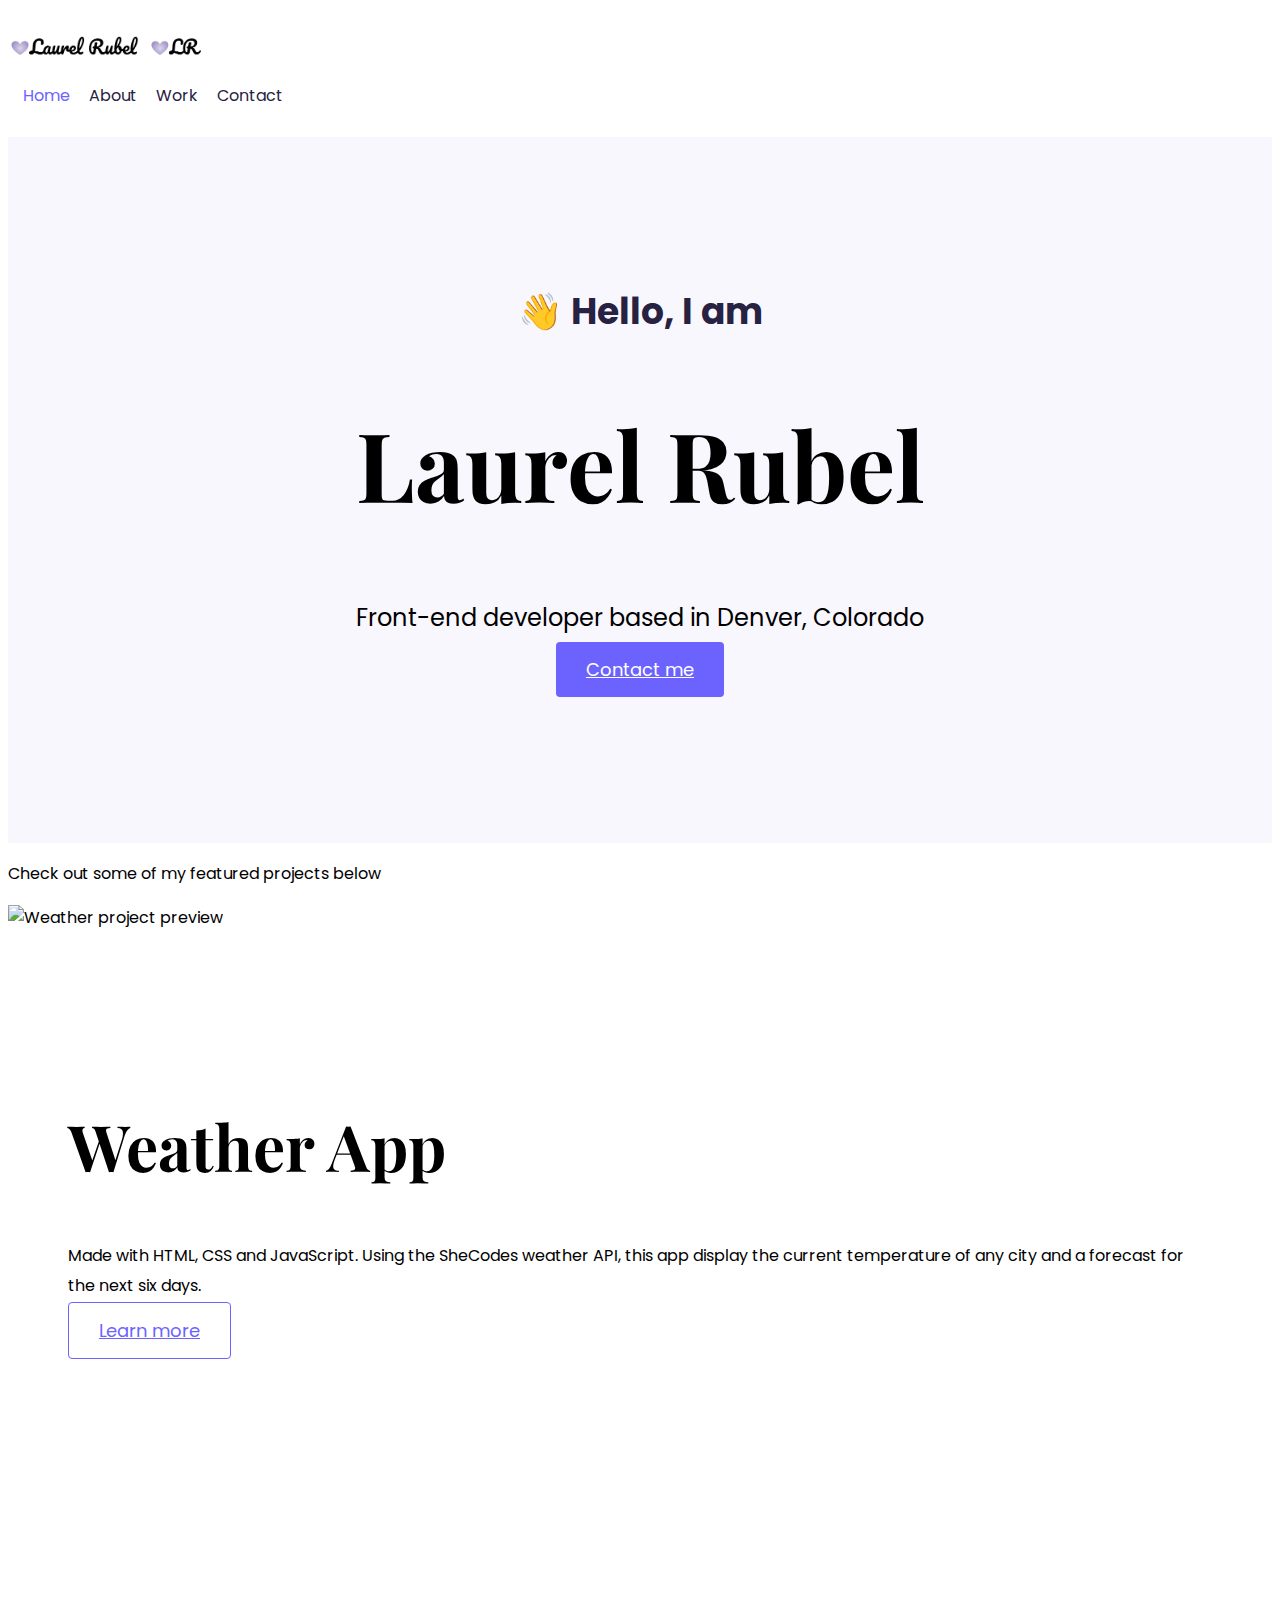
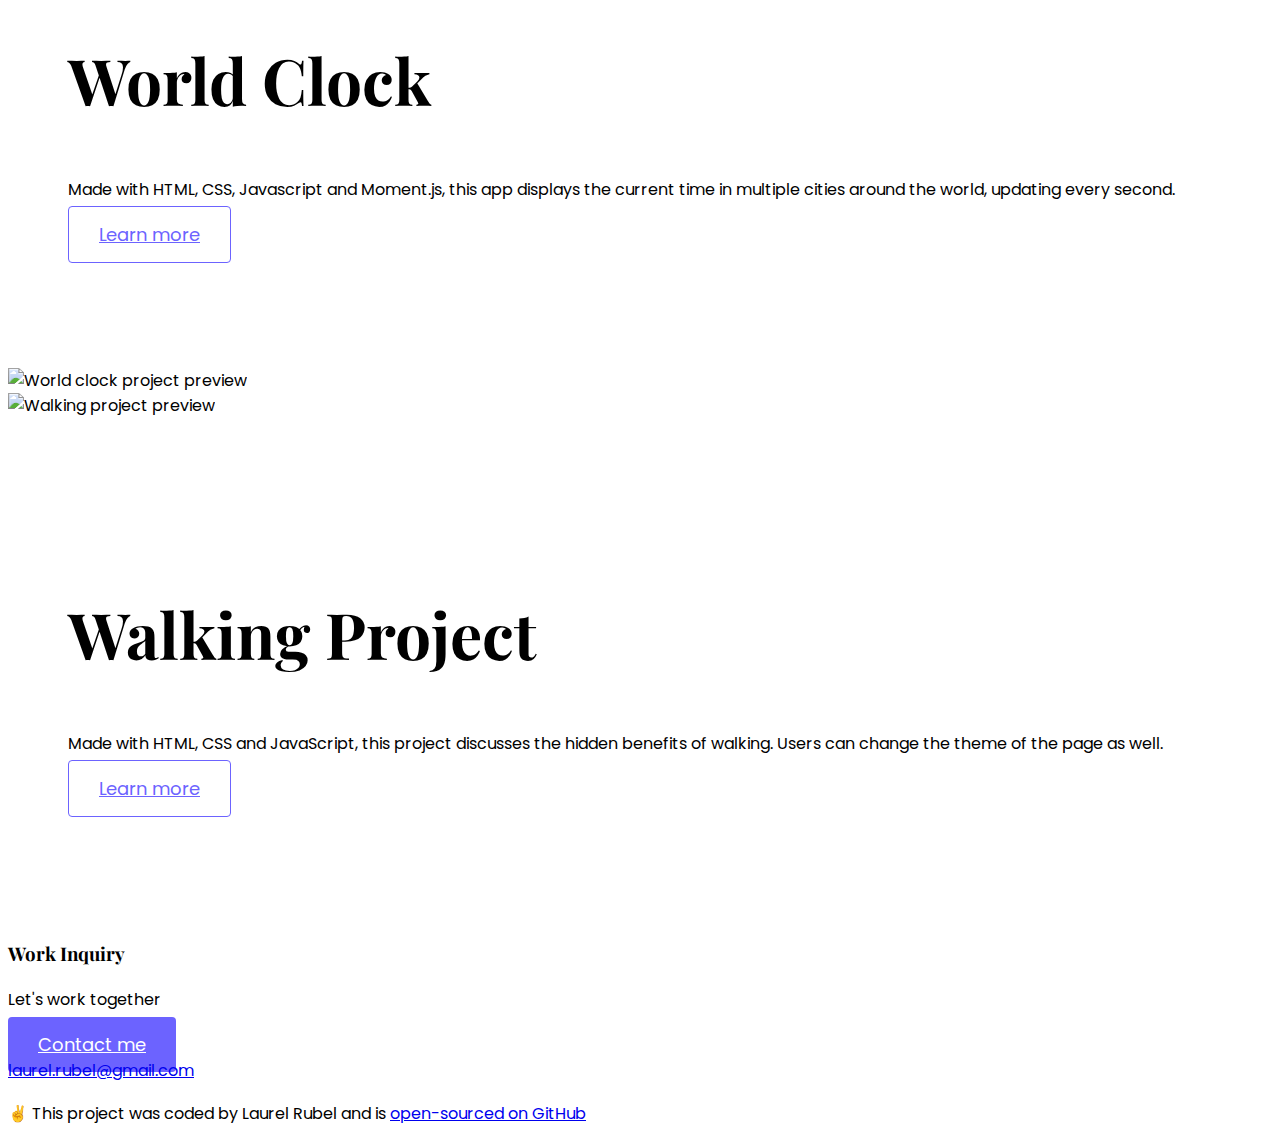
==== index.html @ 12562c44 "Updated project descriptions" ====
<!DOCTYPE html>
<html lang="en">

<head>
    <meta charset="UTF-8">
    <meta name="viewport" content="width=device-width, initial-scale=1.0">
    <link href="https://cdn.jsdelivr.net/npm/bootstrap@5.3.0/dist/css/bootstrap.min.css" rel="stylesheet"
        integrity="sha384-9ndCyUaIbzAi2FUVXJi0CjmCapSmO7SnpJef0486qhLnuZ2cdeRhO02iuK6FUUVM" crossorigin="anonymous">
    <script src="https://cdn.jsdelivr.net/npm/bootstrap@5.3.0/dist/js/bootstrap.bundle.min.js"
        integrity="sha384-geWF76RCwLtnZ8qwWowPQNguL3RmwHVBC9FhGdlKrxdiJJigb/j/68SIy3Te4Bkz"
        crossorigin="anonymous"></script>
    <link rel="preconnect" href="https://fonts.googleapis.com">
    <link rel="preconnect" href="https://fonts.gstatic.com" crossorigin>
    <link
        href="https://fonts.googleapis.com/css2?family=Playfair+Display:wght@700&family=Poppins:wght@500;700&display=swap"
        rel="stylesheet">
    <script src="https://kit.fontawesome.com/13cea5acbe.js" crossorigin="anonymous"></script>
    <link rel="stylesheet" href="/styles/style.css">
    <meta name="description" content="Laurel is a front-end engineer based in Denver, Colorado.">
    <title>Front-end developer - Laurel Rubel</title>
</head>

<body>
    <div class="container">
        <nav class="d-flex justify-content-between">
            <a href="/" title="Homepage">
                <img src="/images/logo.png" class="logo d-none d-md-block" alt="Laurel logo">
                <img src="/images/logo-small.png" class="logo d-block d-md-none" alt="Laurel logo">
            </a>
            <ul>
                <li class="active">
                    <a href="/" title="Homepage">Home</a>
                </li>
                <li>
                    <a href="/about.html" title="About Laurel">About</a>
                </li>
                <li>
                    <a href="/work.html" title="Laurel's work">Work</a>
                </li>
                <li>
                    <a href="/contact.html" title="Contact Laurel">Contact</a>
                </li>
            </ul>
        </nav>
    </div>
    <div class="hero">
        <p>👋 Hello, I am</p>
        <h1>Laurel Rubel</h1>
        <h2 class="mb-5">Front-end developer based in Denver, Colorado</h2>
        <div>
            <a href="/contact.html" class="btn btn-branding" title="Contact me">Contact me</a>
        </div>
    </div>
    <p class="text-center m-5">Check out some of my featured projects below</p>
    <div class="container">
        <div class="row mb-5">
            <div class="col d-none d-lg-block">
                <img src="/images/weatherapp.png" class="img-fluid project-preview" alt="Weather project preview">
            </div>
            <div class="col">
                <div class="project-description">
                    <h2 class="mb-5">Weather App</h2>
                    <p class="mb-5 text-muted">
                        Made with HTML, CSS and JavaScript. Using the SheCodes weather API, this app display the current
                        temperature of any city and a forecast for the next six days.
                    </p>
                    <a href="/work.html" class="btn btn-branding-outline">Learn more</a>
                </div>
            </div>
        </div>
        <div class="row mb-5">
            <div class="col">
                <div class="project-description">
                    <h2 class="mb-5">World Clock</h2>
                    <p class="mb-5 text-muted">
                        Made with HTML, CSS, Javascript and Moment.js, this app displays the current time in
                        multiple cities around the world, updating every second.
                    </p>
                    <a href="/work.html" class="btn btn-branding-outline">Learn more</a>
                </div>
            </div>
            <div class="col d-none d-lg-block">
                <img src="/images/worldclock.png" class="img-fluid project-preview" alt="World clock project preview">
            </div>
        </div>
        <div class="row">
            <div class="col d-none d-lg-block">
                <img src="/images/walking.png" class="img-fluid project-preview" alt="Walking project preview">
            </div>
            <div class="col">
                <div class="project-description">
                    <h2 class="mb-5">Walking Project</h2>
                    <p class="mb-5 text-muted">
                        Made with HTML, CSS and JavaScript, this project discusses the hidden benefits of walking. Users
                        can change the theme of the page as well.
                    </p>
                    <a href="/work.html" class="btn btn-branding-outline">Learn more</a>
                </div>
            </div>
        </div>
        <footer>
            <div class="contact-box justify-content-between mb-5 d-none d-md-flex">
                <div>
                    <h3>Work Inquiry</h3>
                    <p class="text-muted">Let's work together</p>
                </div>
                <div>
                    <a href="/contact.html" class="btn btn-branding mt-3" title="Contact Laurel">Contact me</a>
                </div>
            </div>
            <div class="d-flex justify-content-center mb-5">
                <a href="mailto:laurel.rubel@gmail.com" class="email-link"
                    title="Email Laurel">laurel.rubel@gmail.com</a>
            </div>
            <div class="social-links d-flex justify-content-center">
                <a href="https://github.com/LaurelFR" target="_blank" title="GitHub Profile">
                    <i class="fab fa-github"></i>
                </a>
                <a href="https://www.linkedin.com/in/laurelrubel/" target="_blank" title="LinkedIn Profile">
                    <i class="fab fa-linkedin"></i>
                </a>
            </div>
            <p class="text-center mt-5">
                ✌️ This project was coded by Laurel Rubel and is
                <a href="https://github.com/LaurelFR/portfolio-project">open-sourced on GitHub</a>
            </p>
        </footer>
    </div>
</body>

</html>
---- styles/style.css ----
:root {
  --branding-color: #6c63ff;
  --secondary-color: #f9f7fe;
  --heading-font-family: "Playfair Display", serif;
  --default-font-family: "Poppins", sans-serif;
}

body {
  font-family: var(--default-font-family);
}

h1,
h2,
h3,
h4,
h5,
h6 {
  color: black;
  font-family: var(--heading-font-family);
  font-weight: bold;
}

h1 {
  font-size: 96px;
  line-height: 1.5;
}

h2 {
  font-size: 64px;
}

p {
  font-weight: normal;
  font-size: 16px;
  line-height: 30px;
}

.hero {
  background: var(--secondary-color);
  text-align: center;
  padding: 160px 20px;
}

.hero p {
  font-size: 36px;
  font-weight: bold;
  margin: 0;
  color: #272142;
}

.hero h2 {
  font-family: var(--default-font-family);
  font-weight: normal;
  line-height: 1.5;
  font-size: 24px;
}

.content-container {
  padding: 160px 20px;
}

.content h1 {
  font-size: 64px;
  line-height: 80px;
}

.content h2 {
  font-size: 18px;
  font-family: var(--default-font-family);
}

.content h3 {
  font-size: 24px;
  line-height: 1.5;
  margin: 20px 0 0;
  font-family: var(--default-font-family);
}

.content p {
  font-size: 14px;
}

.content {
  margin: 30px;
}

.portrait {
  border-radius: 10px;
}

.btn-branding {
  background: var(--branding-color);
  border-radius: 4px;
  color: white;
  font-size: 18px;
  line-height: 27px;
  padding: 15px 30px;
}

.btn-branding-outline {
  color: var(--branding-color);
  border: 1px solid var(--branding-color);
  border-radius: 4px;
  font-size: 18px;
  line-height: 27px;
  padding: 15px 30px;
}

.project-description {
  padding: 120px 60px;
}

.logo {
  max-height: 40px;
}

nav {
  padding: 20px 0;
}

nav ul {
  padding: 0;
  margin: 0;
}

nav li {
  display: inline;
  list-style: none;
  line-height: 42px;
  margin-left: 15px;
}

nav a {
  text-decoration: none;
  color: #272142;
  transition: all 100ms ease-in-out;
}

nav a:hover,
nav li.active a {
  color: var(--branding-color);
}

@media (max-width: 900px) {
  h1 {
    font-size: 44px;
    line-height: 56px;
  }

  h2 {
    font-size: 44px;
  }

  .hero {
    padding: 80px 20px;
  }

  .content {
    text-align: center;
    padding: 0;
  }

  .content h1 {
    font-size: 44px;
    line-height: 56px;
  }

  .project-description {
    padding: 0;
    text-align: center;
  }
}
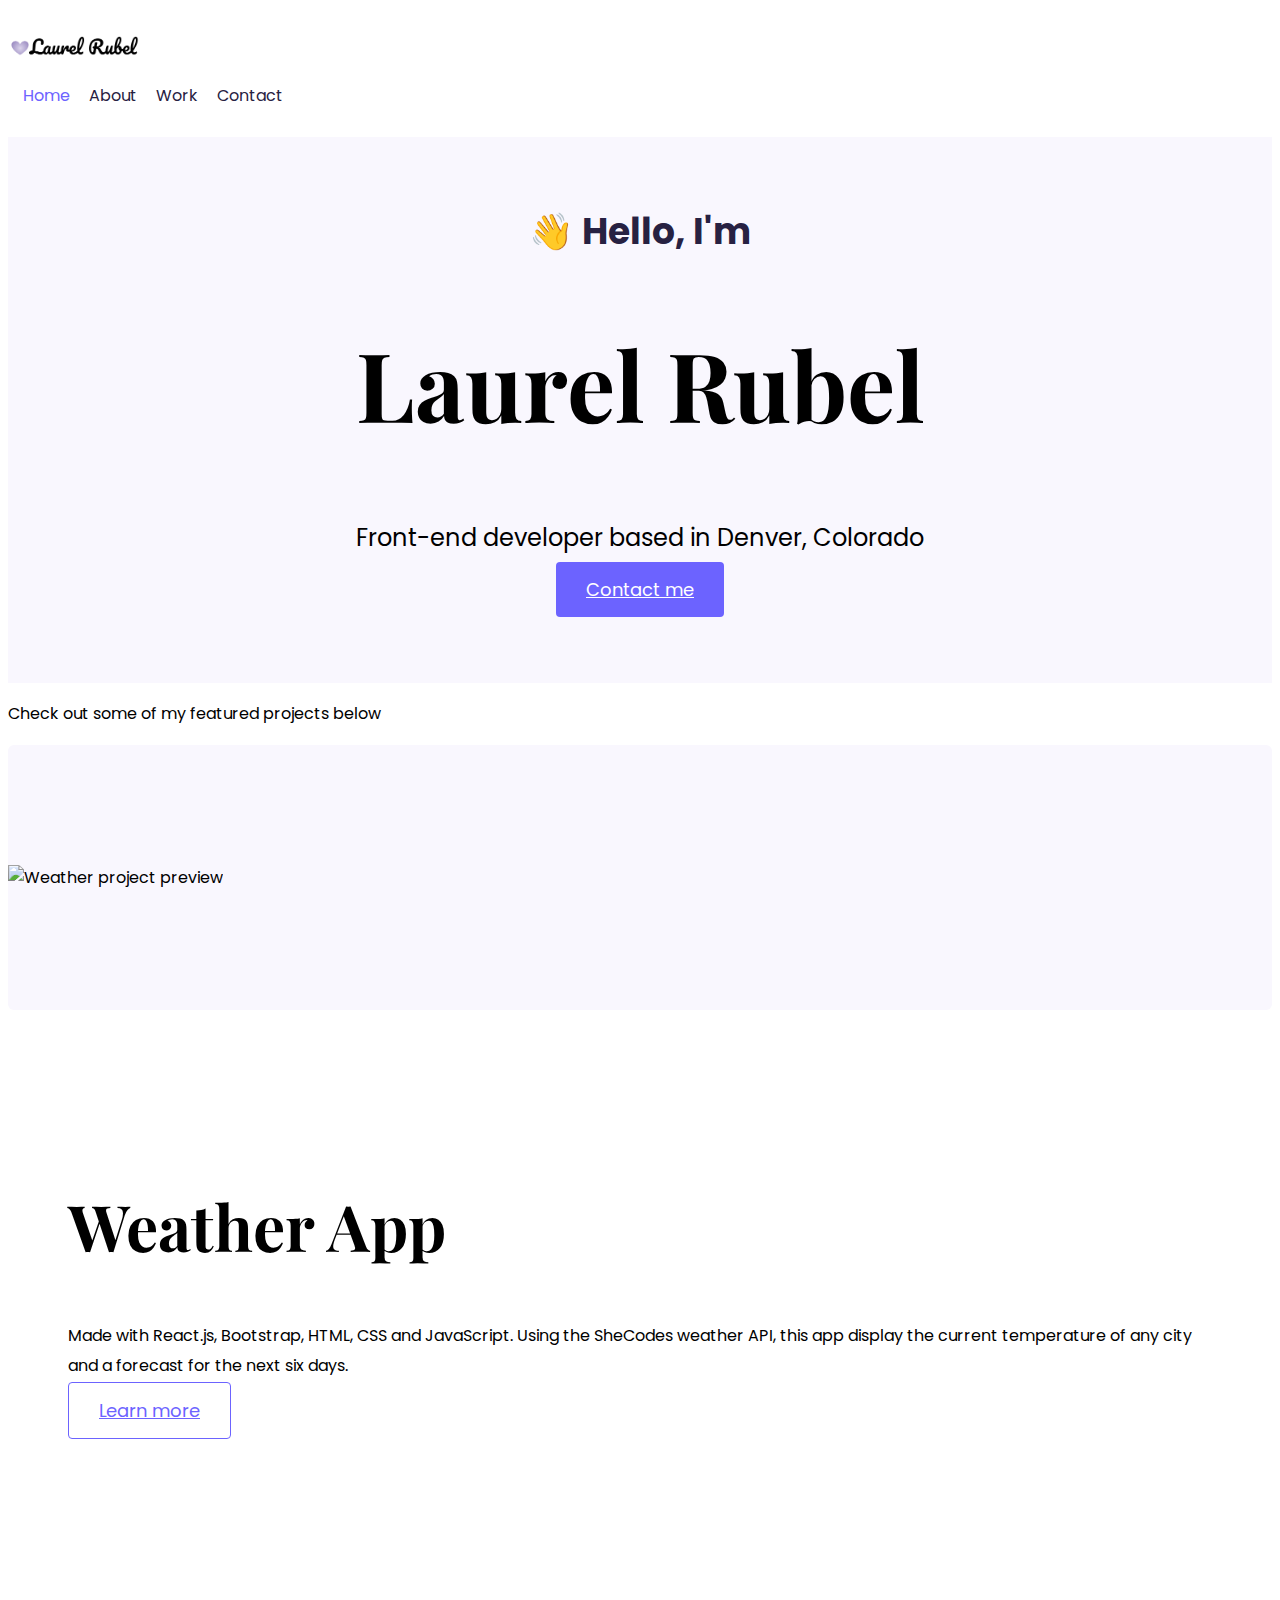
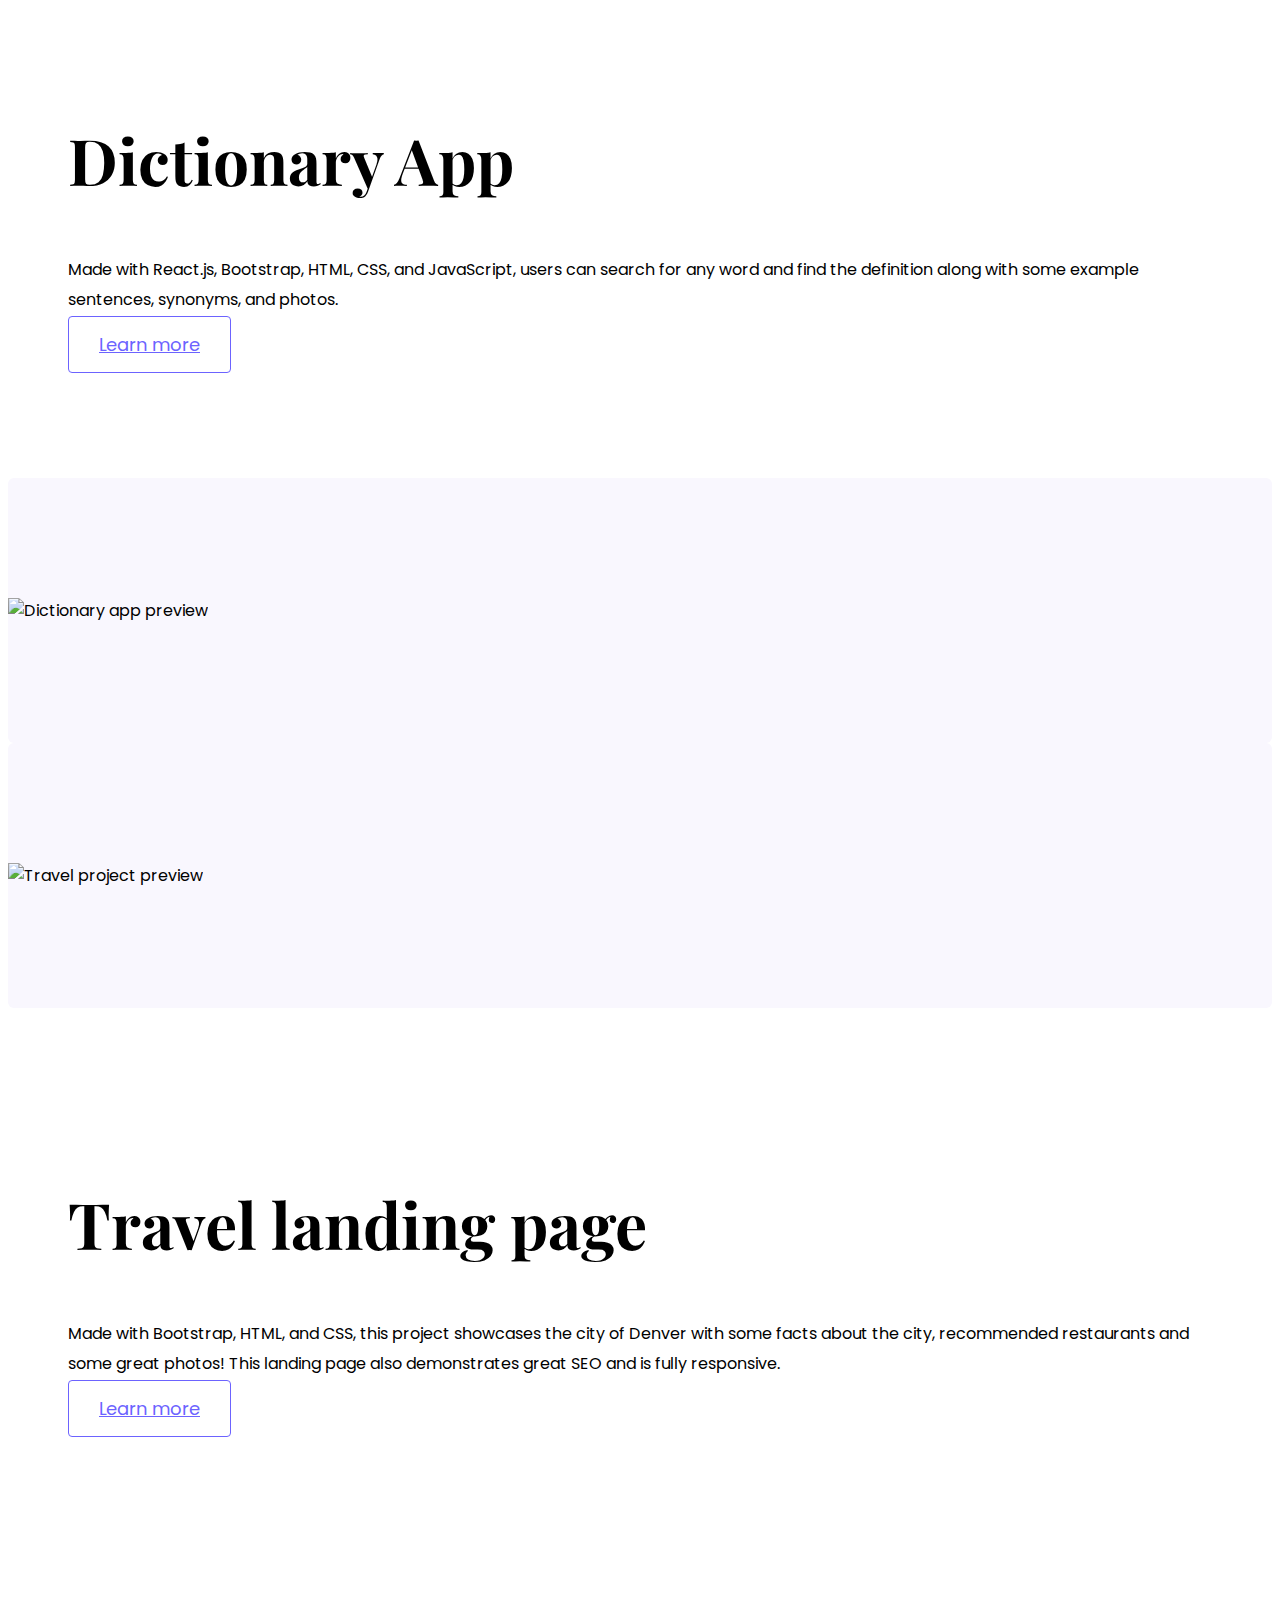
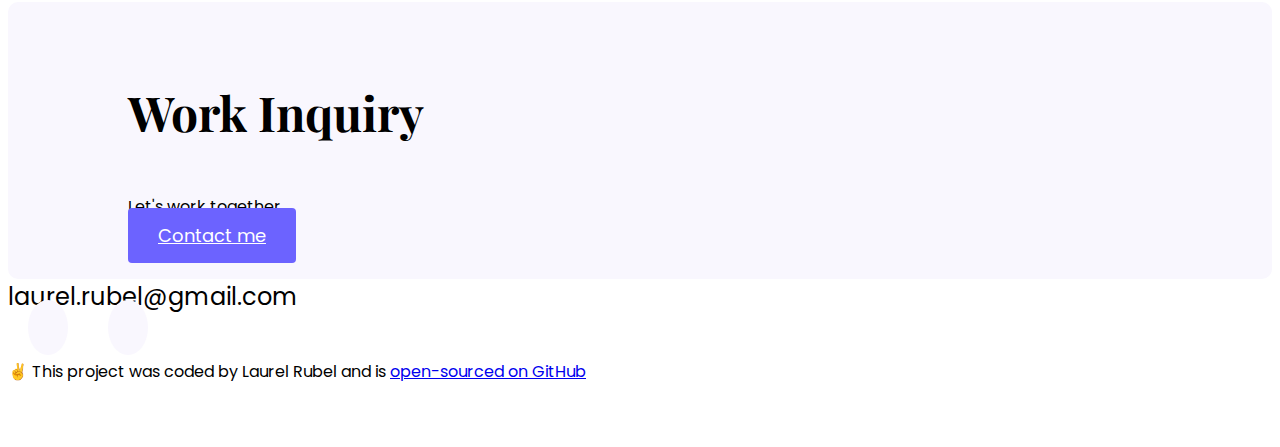
==== commit 098ac3f7: "Updated projects displayed" ====
--- a/index.html
+++ b/index.html
@@ -24,8 +24,7 @@
     <div class="container">
         <nav class="d-flex justify-content-between">
             <a href="/" title="Homepage">
-                <img src="/images/logo.png" class="logo d-none d-md-block" alt="Laurel logo">
-                <img src="/images/logo-small.png" class="logo d-block d-md-none" alt="Laurel logo">
+                <img src="/images/logo.png" class="logo" alt="Laurel logo">
             </a>
             <ul>
                 <li class="active">
@@ -44,7 +43,7 @@
         </nav>
     </div>
     <div class="hero">
-        <p>👋 Hello, I am</p>
+        <p>👋 Hello, I'm</p>
         <h1>Laurel Rubel</h1>
         <h2 class="mb-5">Front-end developer based in Denver, Colorado</h2>
         <div>
@@ -54,14 +53,15 @@
     <p class="text-center m-5">Check out some of my featured projects below</p>
     <div class="container">
         <div class="row mb-5">
-            <div class="col d-none d-lg-block">
+            <div class="col d-none d-lg-block project">
                 <img src="/images/weatherapp.png" class="img-fluid project-preview" alt="Weather project preview">
             </div>
             <div class="col">
                 <div class="project-description">
                     <h2 class="mb-5">Weather App</h2>
                     <p class="mb-5 text-muted">
-                        Made with HTML, CSS and JavaScript. Using the SheCodes weather API, this app display the current
+                        Made with React.js, Bootstrap, HTML, CSS and JavaScript. Using the SheCodes weather API, this
+                        app display the current
                         temperature of any city and a forecast for the next six days.
                     </p>
                     <a href="/work.html" class="btn btn-branding-outline">Learn more</a>
@@ -71,28 +71,29 @@
         <div class="row mb-5">
             <div class="col">
                 <div class="project-description">
-                    <h2 class="mb-5">World Clock</h2>
+                    <h2 class="mb-5">Dictionary App</h2>
                     <p class="mb-5 text-muted">
-                        Made with HTML, CSS, Javascript and Moment.js, this app displays the current time in
-                        multiple cities around the world, updating every second.
+                        Made with React.js, Bootstrap, HTML, CSS, and JavaScript, users can search for any word and find
+                        the definition along with some example sentences, synonyms, and photos.
                     </p>
                     <a href="/work.html" class="btn btn-branding-outline">Learn more</a>
                 </div>
             </div>
-            <div class="col d-none d-lg-block">
-                <img src="/images/worldclock.png" class="img-fluid project-preview" alt="World clock project preview">
+            <div class="col d-none d-lg-block project">
+                <img src="/images/dictionaryapp.png" class="img-fluid project-preview" alt="Dictionary app preview">
             </div>
         </div>
         <div class="row">
-            <div class="col d-none d-lg-block">
-                <img src="/images/walking.png" class="img-fluid project-preview" alt="Walking project preview">
+            <div class="col d-none d-lg-block project">
+                <img src="/images/travel.png" class="img-fluid project-preview" alt="Travel project preview">
             </div>
             <div class="col">
                 <div class="project-description">
-                    <h2 class="mb-5">Walking Project</h2>
+                    <h2 class="mb-5">Travel landing page</h2>
                     <p class="mb-5 text-muted">
-                        Made with HTML, CSS and JavaScript, this project discusses the hidden benefits of walking. Users
-                        can change the theme of the page as well.
+                        Made with Bootstrap, HTML, and CSS, this project showcases the city of Denver with some facts
+                        about the city, recommended restaurants and some great photos! This landing page also
+                        demonstrates great SEO and is fully responsive.
                     </p>
                     <a href="/work.html" class="btn btn-branding-outline">Learn more</a>
                 </div>
--- a/styles/style.css
+++ b/styles/style.css
@@ -29,6 +29,10 @@
   font-size: 64px;
 }
 
+h3 {
+  font-size: 48px;
+}
+
 p {
   font-weight: normal;
   font-size: 16px;
@@ -38,7 +42,7 @@
 .hero {
   background: var(--secondary-color);
   text-align: center;
-  padding: 160px 20px;
+  padding: 80px 20px;
 }
 
 .hero p {
@@ -56,7 +60,7 @@
 }
 
 .content-container {
-  padding: 160px 20px;
+  padding: 60px 20px;
 }
 
 .content h1 {
@@ -72,7 +76,6 @@
 .content h3 {
   font-size: 24px;
   line-height: 1.5;
-  margin: 20px 0 0;
   font-family: var(--default-font-family);
 }
 
@@ -97,6 +100,12 @@
   padding: 15px 30px;
 }
 
+.btn-branding:hover {
+  background: var(--secondary-color);
+  color: var(--branding-color);
+  border: 1px solid var(--branding-color);
+}
+
 .btn-branding-outline {
   color: var(--branding-color);
   border: 1px solid var(--branding-color);
@@ -104,6 +113,21 @@
   font-size: 18px;
   line-height: 27px;
   padding: 15px 30px;
+}
+
+.btn-branding-outline:hover {
+  background: var(--branding-color);
+  color: var(--secondary-color);
+  border: 1px solid var(--branding-color);
+}
+
+.project {
+  background: var(--secondary-color);
+  border-radius: 6px;
+}
+
+.project-preview {
+  padding: 120px 0;
 }
 
 .project-description {
@@ -141,18 +165,57 @@
   color: var(--branding-color);
 }
 
+footer {
+  margin: 60px 0;
+}
+
+footer .contact-box {
+  background: var(--secondary-color);
+  padding: 30px 120px;
+  border-radius: 10px;
+}
+
+footer .contact-box p {
+  margin: 0;
+}
+
+footer .email-link {
+  text-decoration: none;
+  color: #000;
+  font-size: 24px;
+}
+
+footer .email-link:hover {
+  color: var(--branding-color);
+}
+
+footer .social-links a {
+  margin: 0 20px;
+  color: var(--branding-color);
+  background: var(--secondary-color);
+  padding: 15px 20px;
+  border-radius: 50%;
+  font-size: 18px;
+  transition: all 100ms ease-in-out;
+}
+
+footer .social-links a:hover {
+  color: white;
+  background: var(--branding-color);
+}
+
 @media (max-width: 900px) {
   h1 {
     font-size: 44px;
-    line-height: 56px;
+    line-height: 1.5;
   }
 
   h2 {
     font-size: 44px;
   }
 
-  .hero {
-    padding: 80px 20px;
+  h3 {
+    font-size: 26px;
   }
 
   .content {
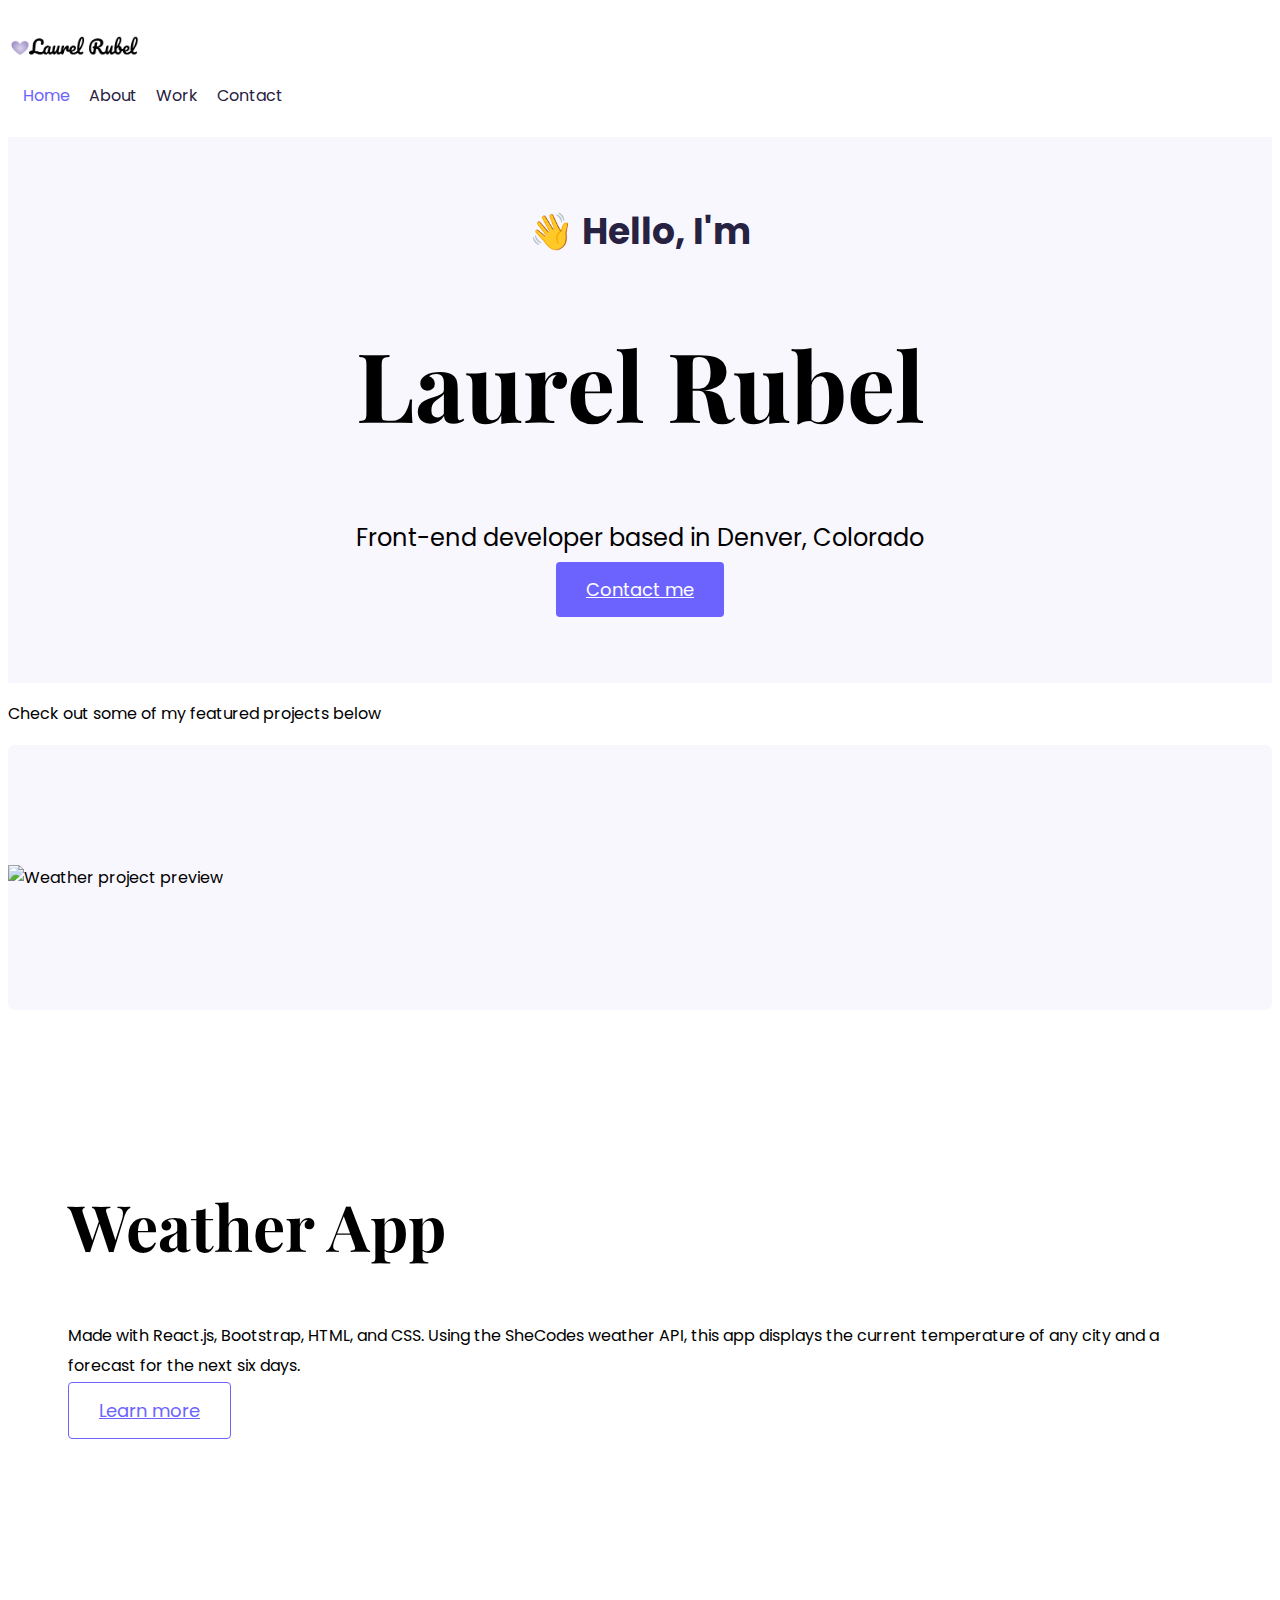
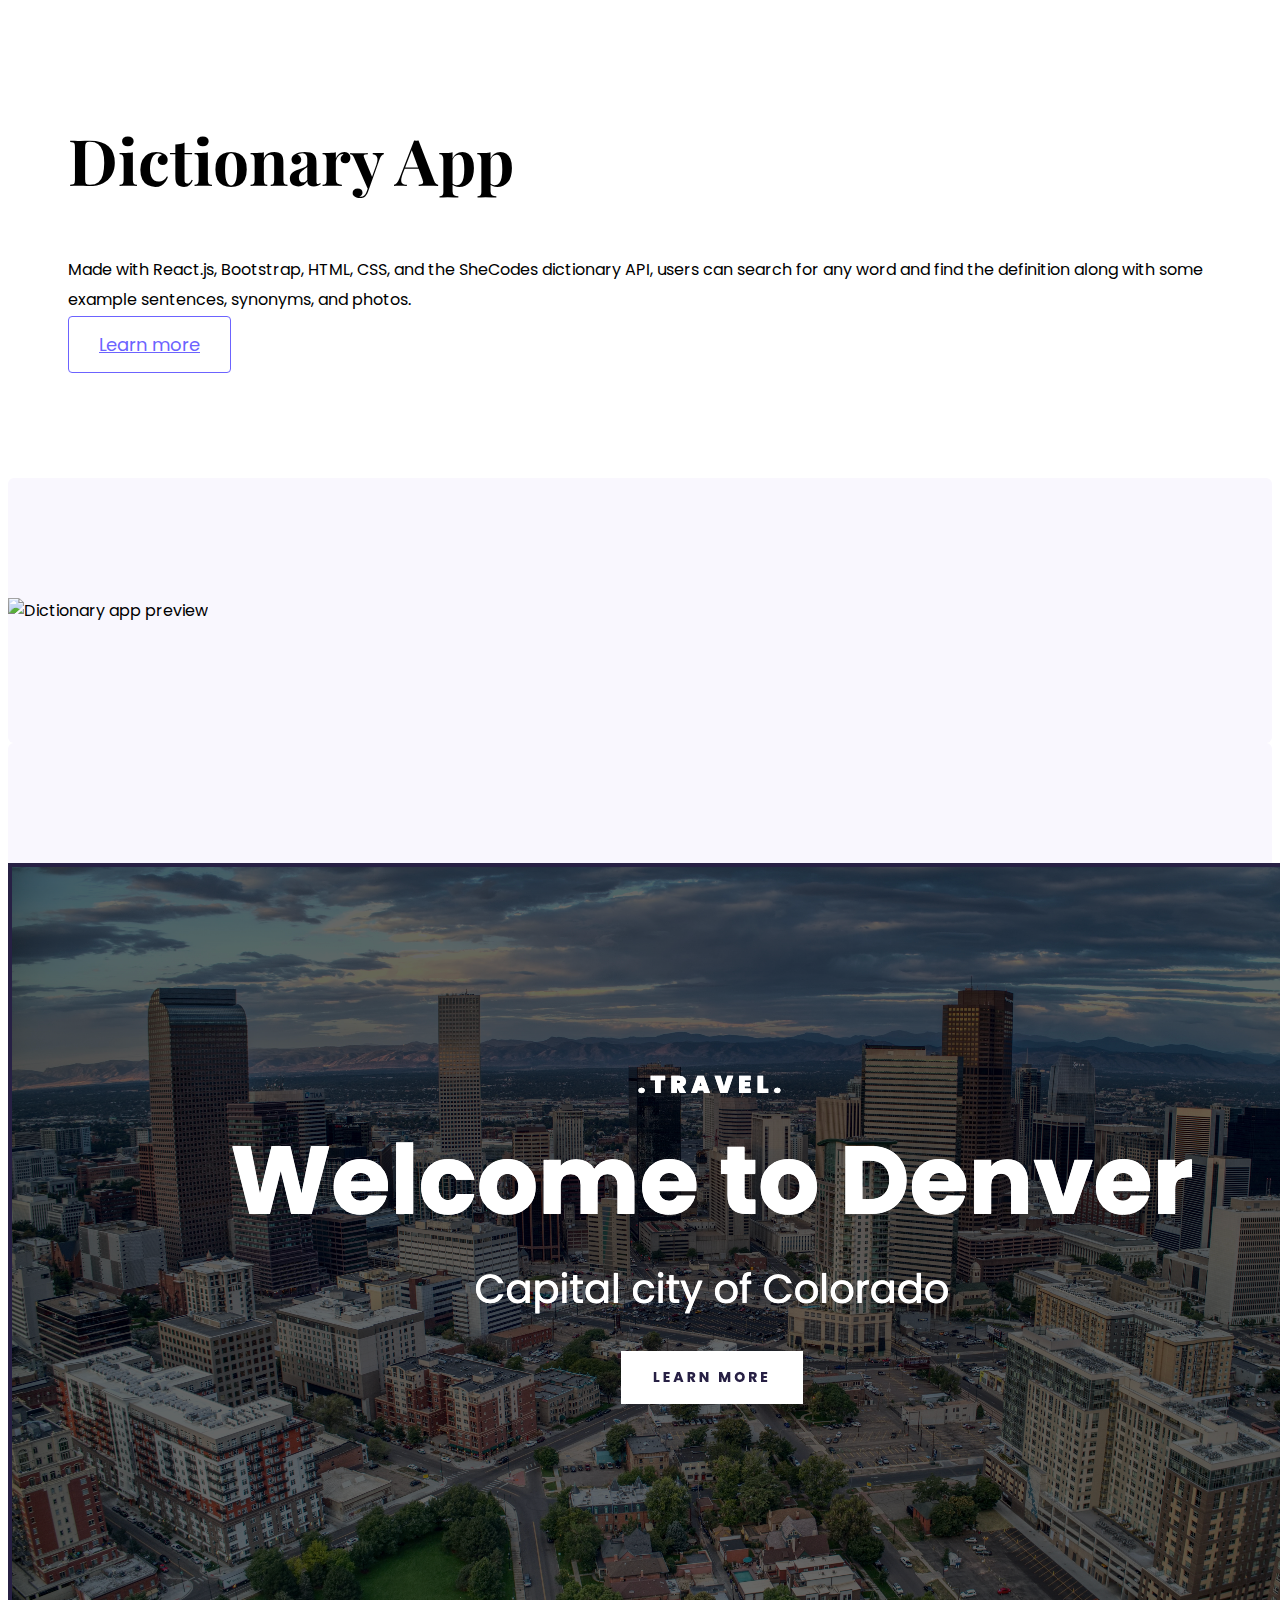
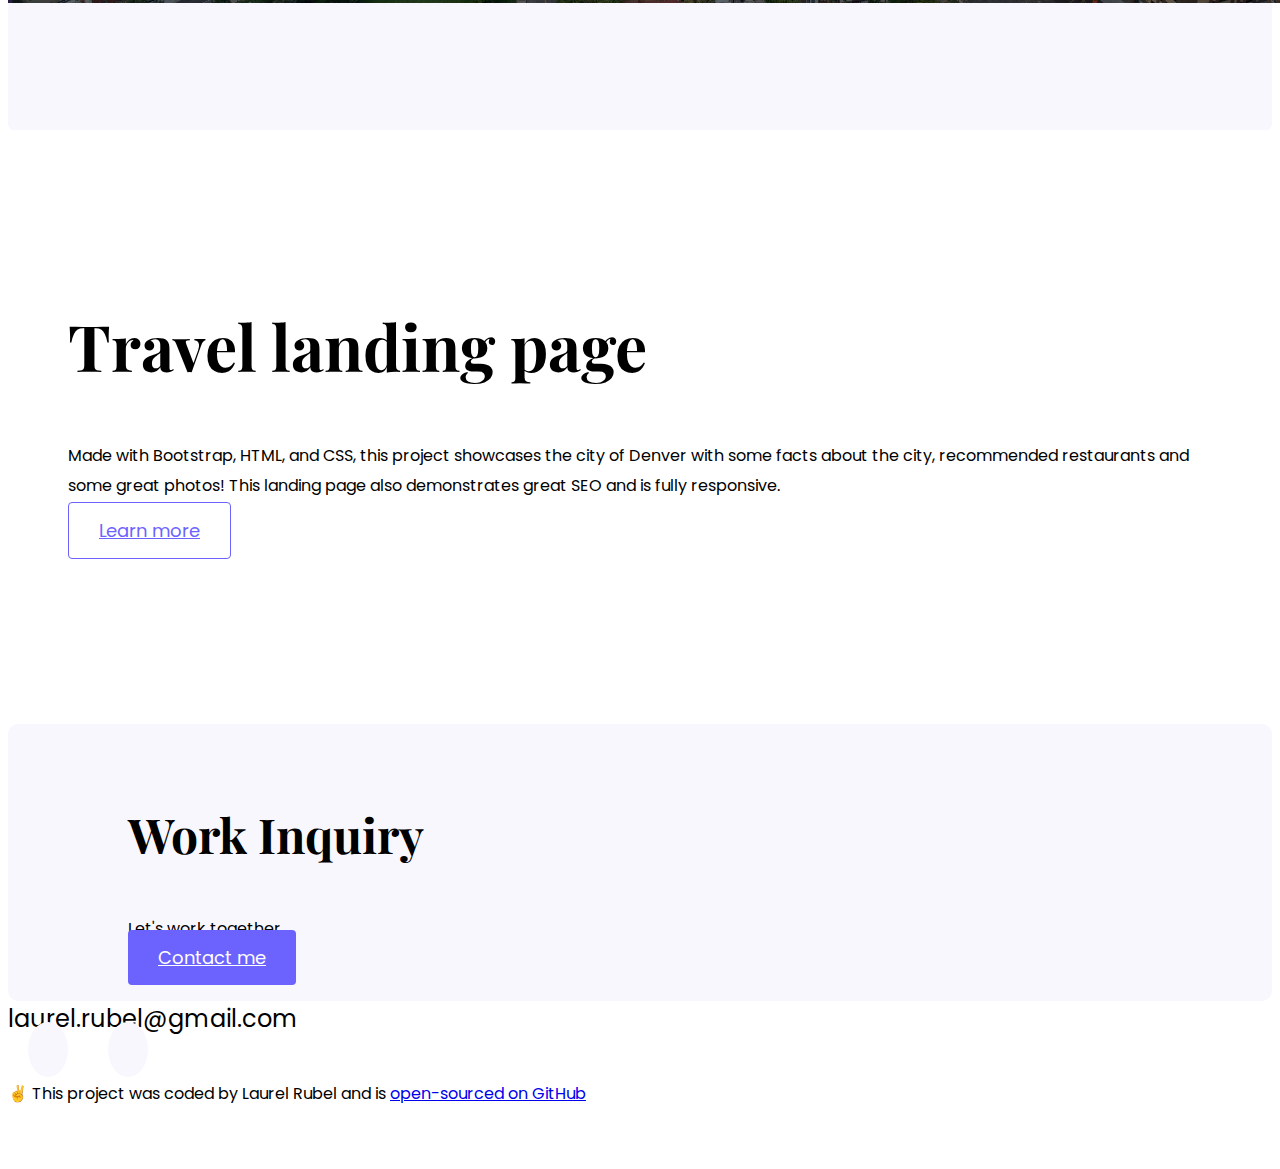
==== commit 54389cde: "Edited text content" ====
--- a/index.html
+++ b/index.html
@@ -60,8 +60,8 @@
                 <div class="project-description">
                     <h2 class="mb-5">Weather App</h2>
                     <p class="mb-5 text-muted">
-                        Made with React.js, Bootstrap, HTML, CSS and JavaScript. Using the SheCodes weather API, this
-                        app display the current
+                        Made with React.js, Bootstrap, HTML, and CSS. Using the SheCodes weather API, this
+                        app displays the current
                         temperature of any city and a forecast for the next six days.
                     </p>
                     <a href="/work.html" class="btn btn-branding-outline">Learn more</a>
@@ -73,7 +73,8 @@
                 <div class="project-description">
                     <h2 class="mb-5">Dictionary App</h2>
                     <p class="mb-5 text-muted">
-                        Made with React.js, Bootstrap, HTML, CSS, and JavaScript, users can search for any word and find
+                        Made with React.js, Bootstrap, HTML, CSS, and the SheCodes dictionary API, users can search for
+                        any word and find
                         the definition along with some example sentences, synonyms, and photos.
                     </p>
                     <a href="/work.html" class="btn btn-branding-outline">Learn more</a>
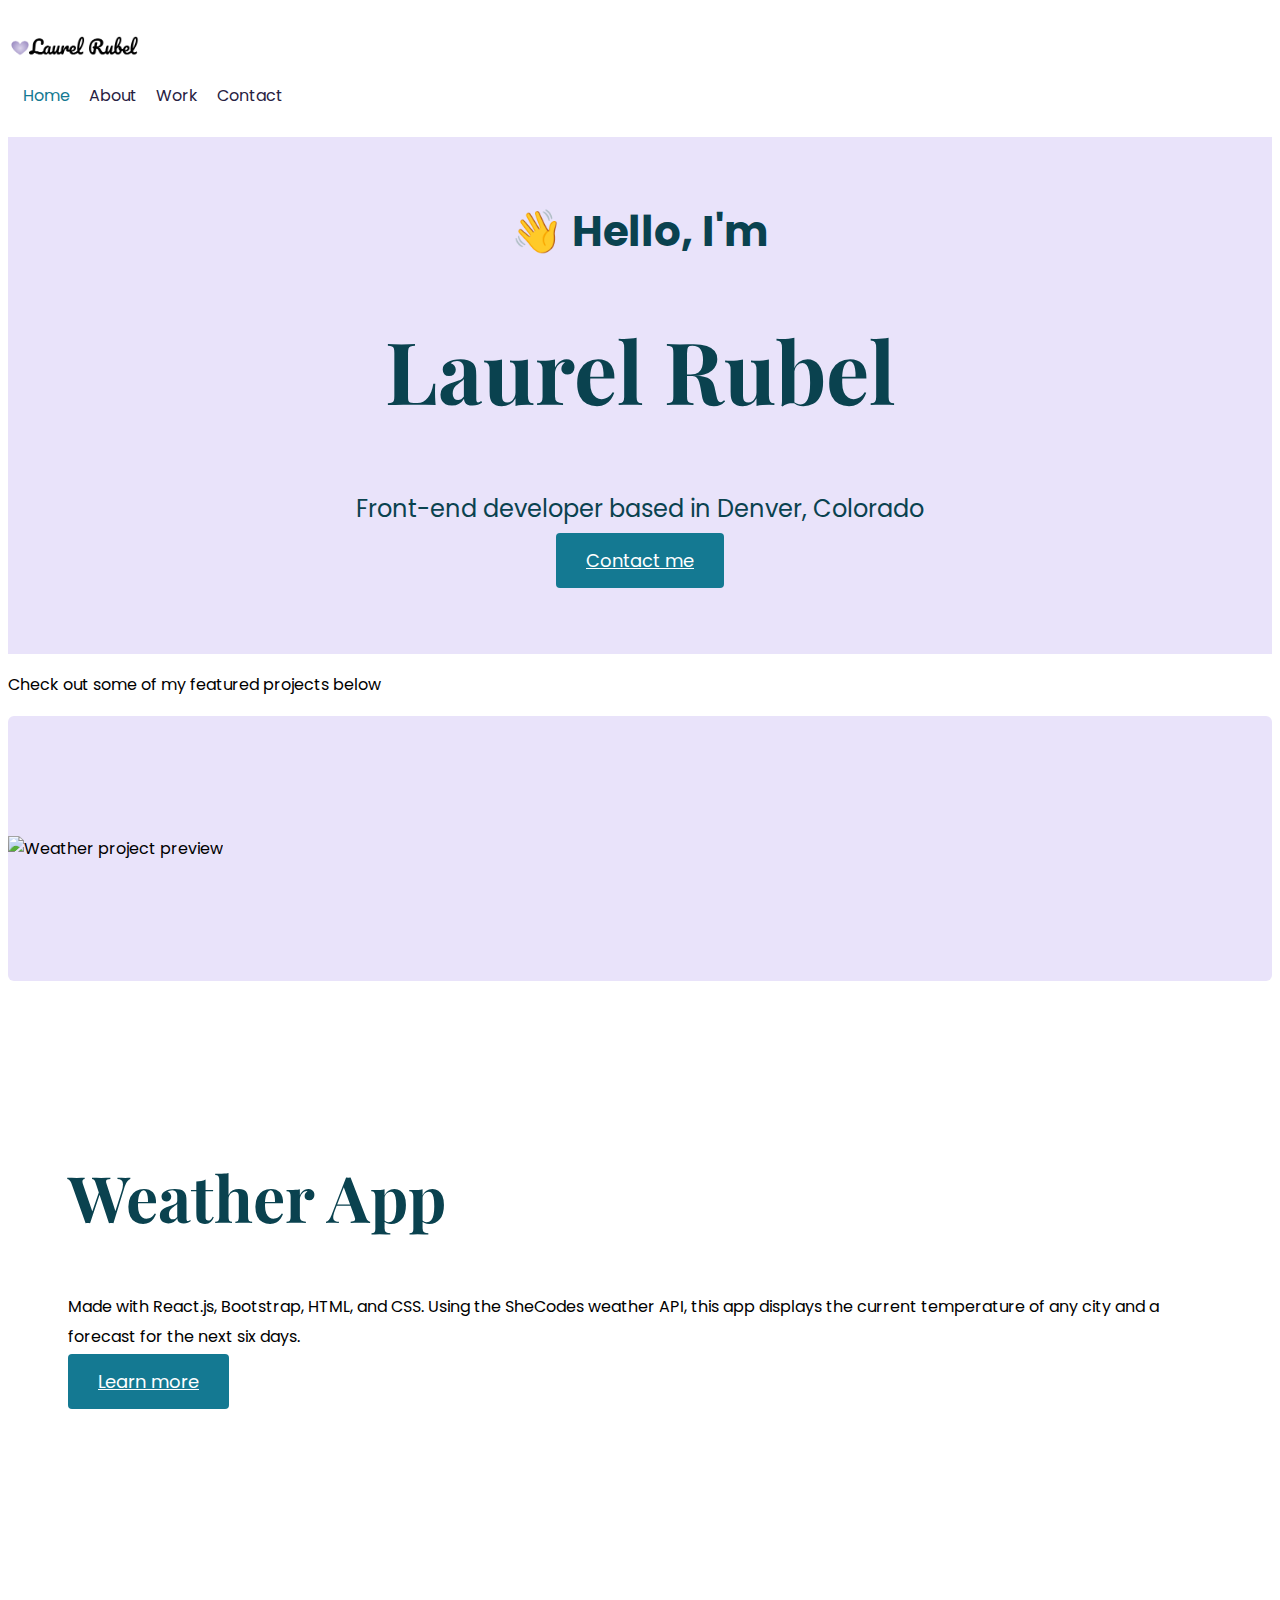
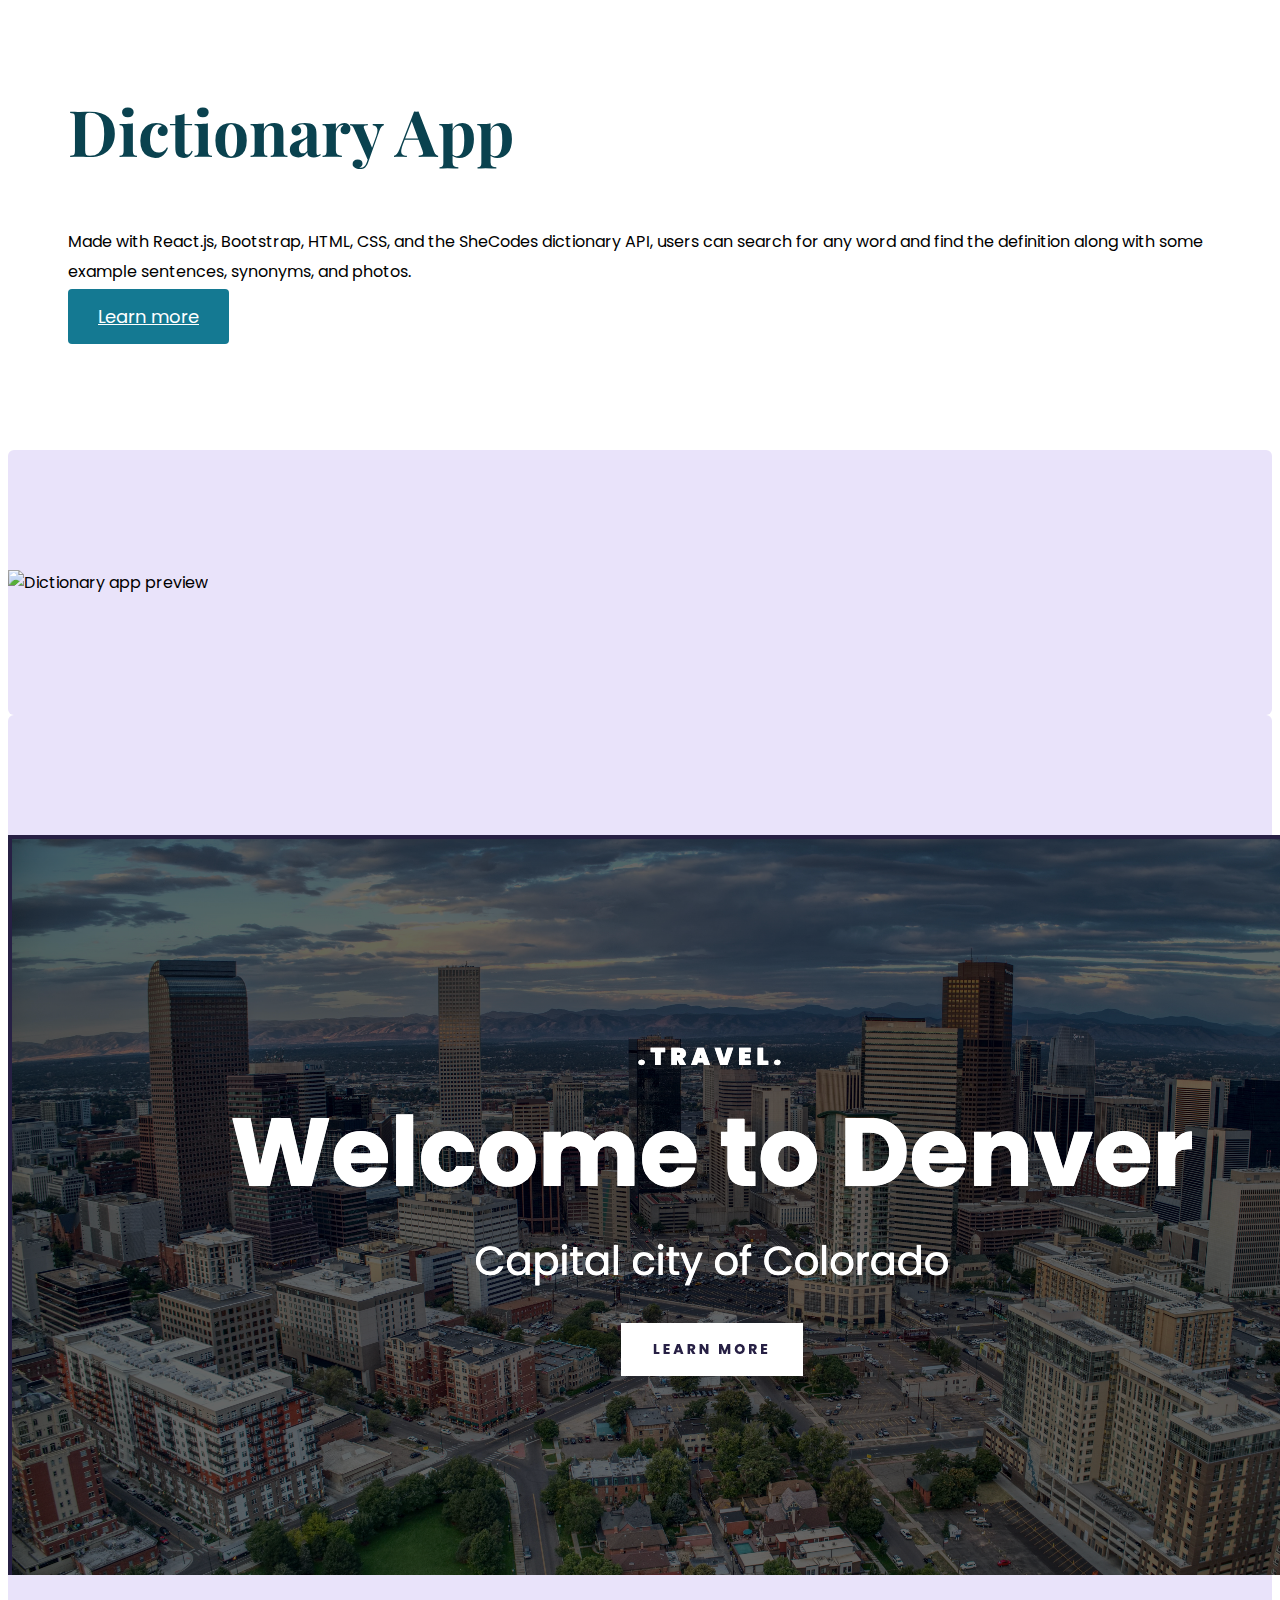
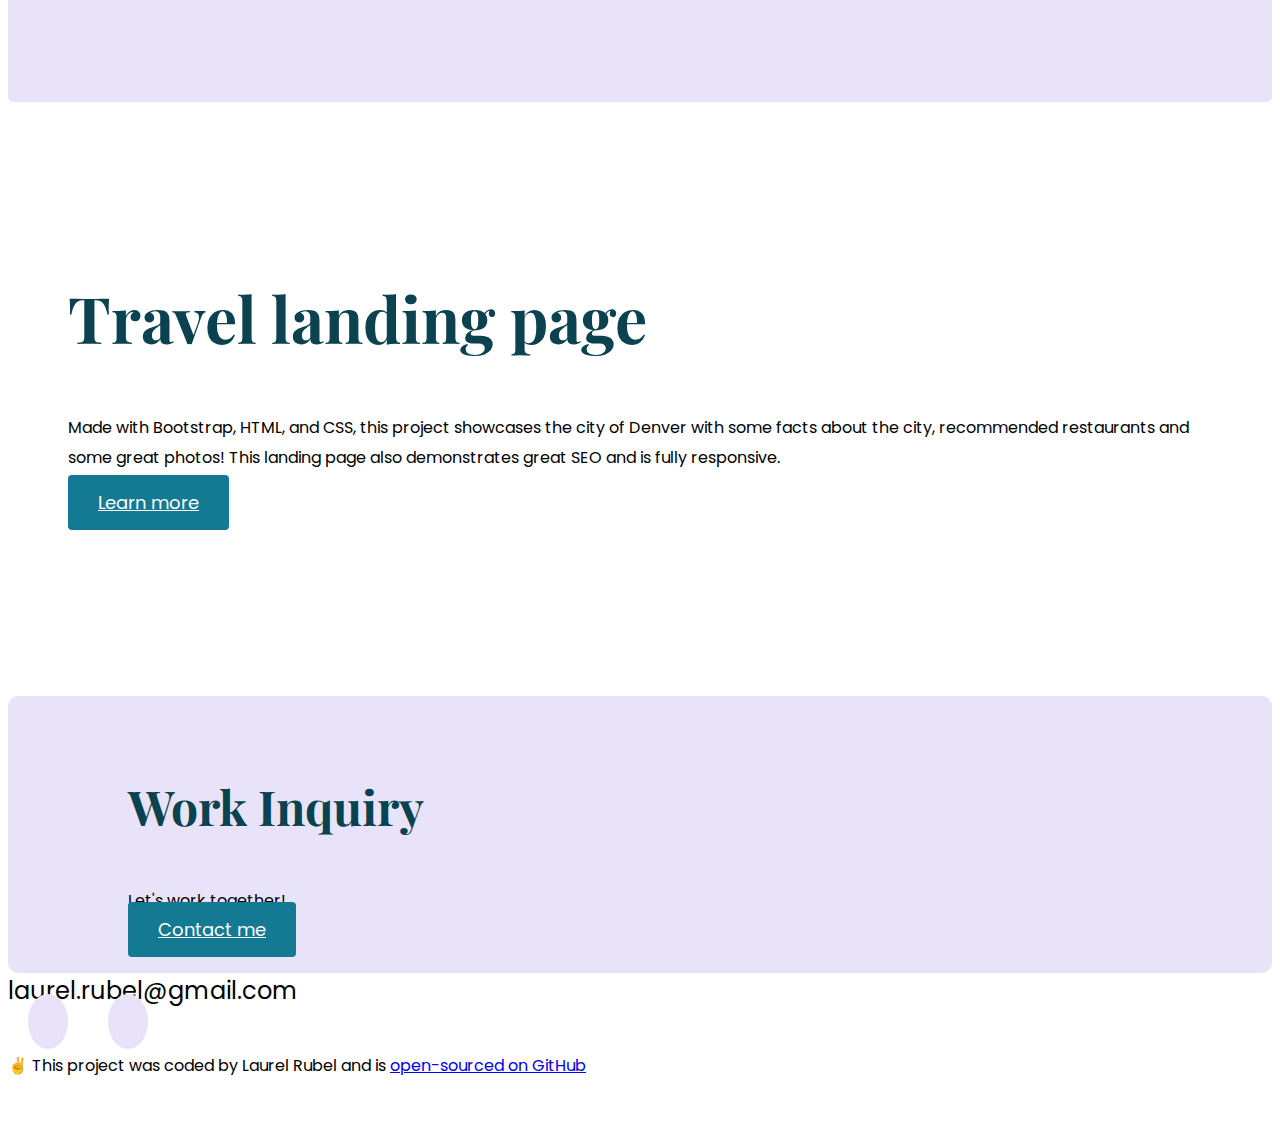
==== commit 17225010: "Added new styling" ====
--- a/index.html
+++ b/index.html
@@ -43,11 +43,11 @@
         </nav>
     </div>
     <div class="hero">
-        <p>👋 Hello, I'm</p>
+        <p class="mb-3">👋 Hello, I'm</p>
         <h1>Laurel Rubel</h1>
         <h2 class="mb-5">Front-end developer based in Denver, Colorado</h2>
         <div>
-            <a href="/contact.html" class="btn btn-branding" title="Contact me">Contact me</a>
+            <a href="/contact.html" class="btn btn-branding mt-2" title="Contact me">Contact me</a>
         </div>
     </div>
     <p class="text-center m-5">Check out some of my featured projects below</p>
@@ -64,7 +64,7 @@
                         app displays the current
                         temperature of any city and a forecast for the next six days.
                     </p>
-                    <a href="/work.html" class="btn btn-branding-outline">Learn more</a>
+                    <a href="/work.html" class="btn btn-branding">Learn more</a>
                 </div>
             </div>
         </div>
@@ -77,7 +77,7 @@
                         any word and find
                         the definition along with some example sentences, synonyms, and photos.
                     </p>
-                    <a href="/work.html" class="btn btn-branding-outline">Learn more</a>
+                    <a href="/work.html" class="btn btn-branding">Learn more</a>
                 </div>
             </div>
             <div class="col d-none d-lg-block project">
@@ -96,7 +96,7 @@
                         about the city, recommended restaurants and some great photos! This landing page also
                         demonstrates great SEO and is fully responsive.
                     </p>
-                    <a href="/work.html" class="btn btn-branding-outline">Learn more</a>
+                    <a href="/work.html" class="btn btn-branding">Learn more</a>
                 </div>
             </div>
         </div>
@@ -104,7 +104,7 @@
             <div class="contact-box justify-content-between mb-5 d-none d-md-flex">
                 <div>
                     <h3>Work Inquiry</h3>
-                    <p class="text-muted">Let's work together</p>
+                    <p class="text-muted">Let's work together!</p>
                 </div>
                 <div>
                     <a href="/contact.html" class="btn btn-branding mt-3" title="Contact Laurel">Contact me</a>
--- a/styles/style.css
+++ b/styles/style.css
@@ -1,6 +1,9 @@
 :root {
+  /*
   --branding-color: #6c63ff;
-  --secondary-color: #f9f7fe;
+  --secondary-color: #f9f7fe; */
+  --branding-color: #147992;
+  --secondary-color: #e9e3fa;
   --heading-font-family: "Playfair Display", serif;
   --default-font-family: "Poppins", sans-serif;
 }
@@ -15,7 +18,7 @@
 h4,
 h5,
 h6 {
-  color: black;
+  color: #0a424f;
   font-family: var(--heading-font-family);
   font-weight: bold;
 }
@@ -45,11 +48,15 @@
   padding: 80px 20px;
 }
 
+.hero h1 {
+  font-size: 86px;
+}
+
 .hero p {
-  font-size: 36px;
+  font-size: 42px;
   font-weight: bold;
   margin: 0;
-  color: #272142;
+  color: #0a424f;
 }
 
 .hero h2 {
@@ -61,6 +68,10 @@
 
 .content-container {
   padding: 60px 20px;
+}
+
+.content h1.introduction {
+  font-size: 55px;
 }
 
 .content h1 {
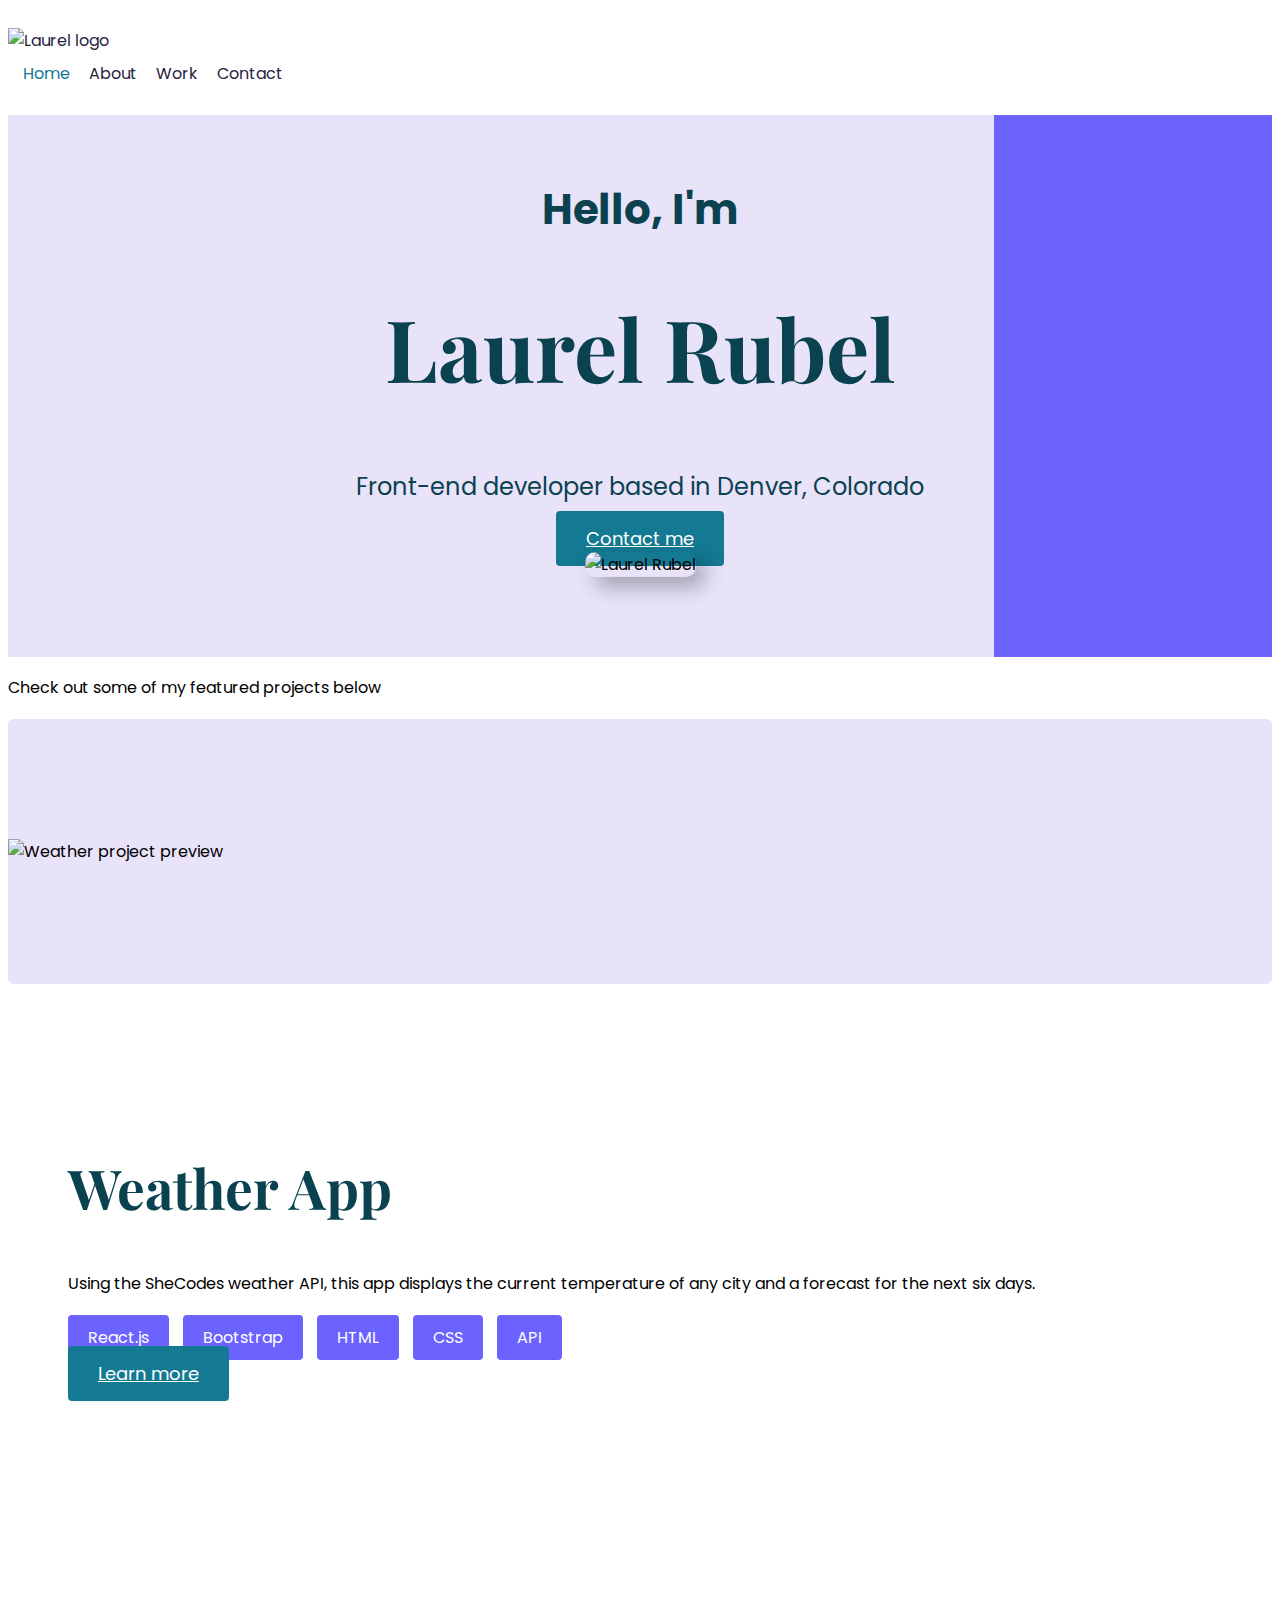
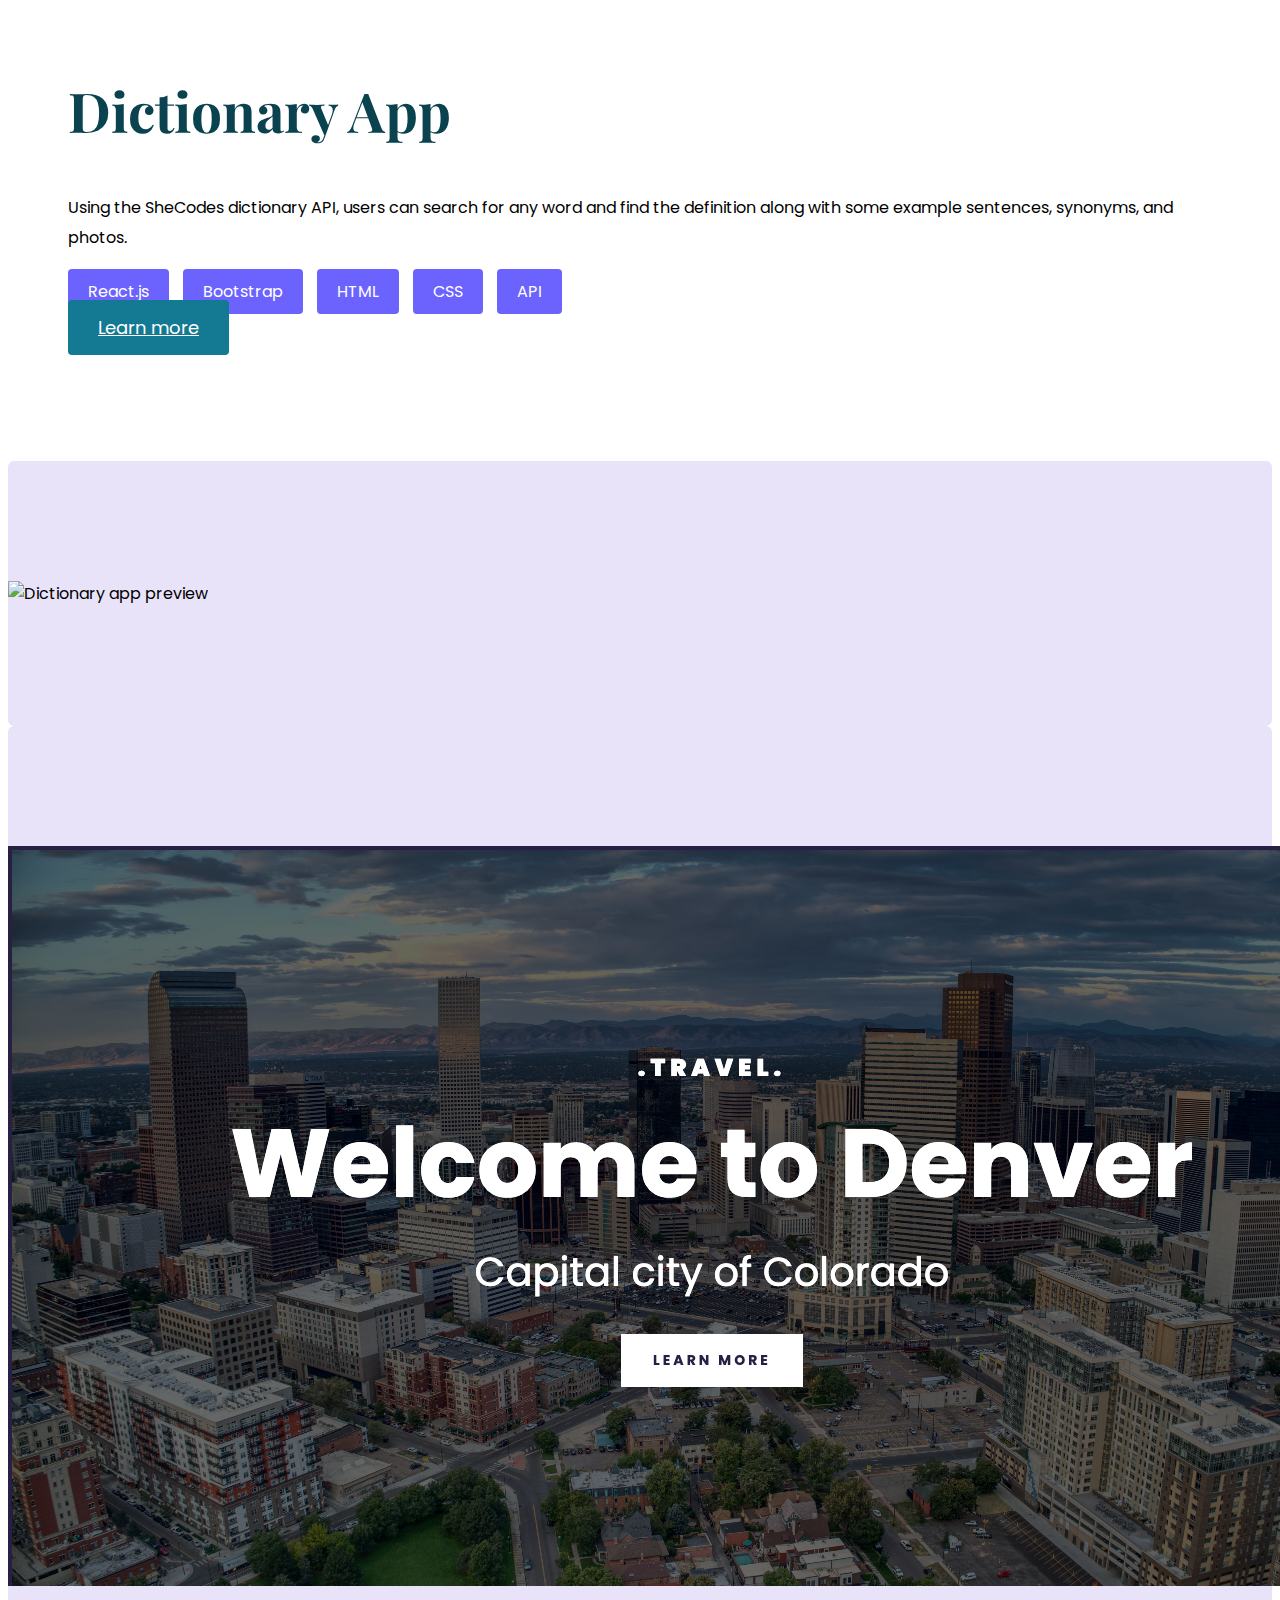
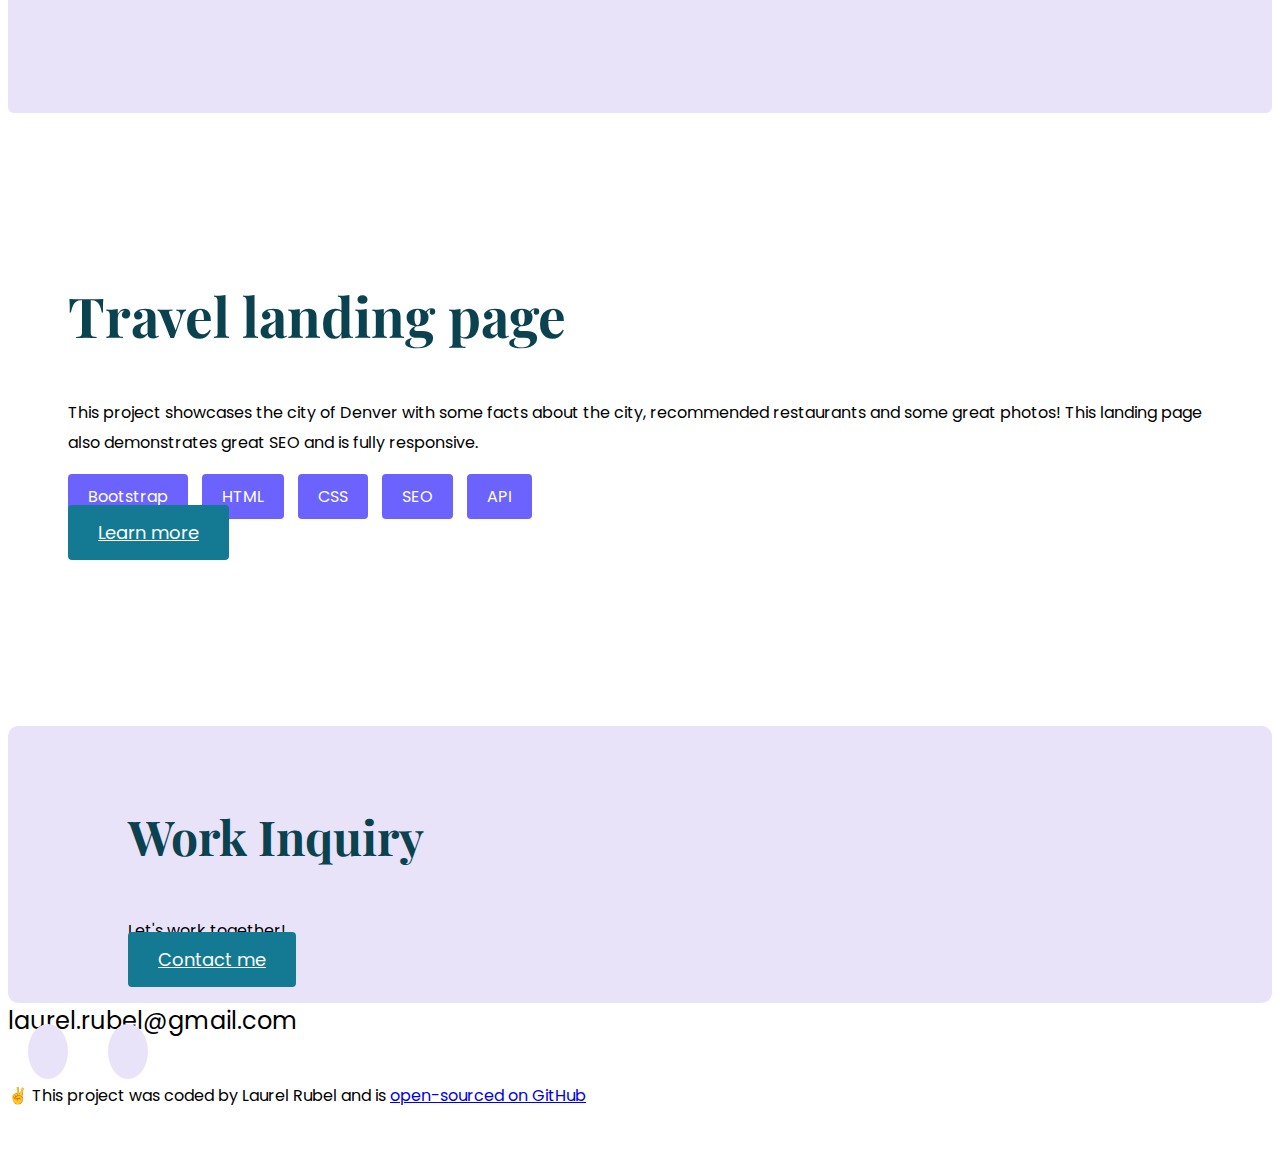
==== commit 81900f53: "Added responsive styling" ====
--- a/index.html
+++ b/index.html
@@ -24,7 +24,7 @@
     <div class="container">
         <nav class="d-flex justify-content-between">
             <a href="/" title="Homepage">
-                <img src="/images/logo.png" class="logo" alt="Laurel logo">
+                <img src="/images/logopurple.png" class="logo" alt="Laurel logo">
             </a>
             <ul>
                 <li class="active">
@@ -43,16 +43,23 @@
         </nav>
     </div>
     <div class="hero">
-        <p class="mb-3">👋 Hello, I'm</p>
-        <h1>Laurel Rubel</h1>
-        <h2 class="mb-5">Front-end developer based in Denver, Colorado</h2>
-        <div>
-            <a href="/contact.html" class="btn btn-branding mt-2" title="Contact me">Contact me</a>
+        <div class="row align-items-center">
+            <div class="col-md-8">
+                <p class="mb-3">Hello, I'm</p>
+                <h1>Laurel Rubel</h1>
+                <h2 class="mb-5">Front-end developer based in Denver, Colorado</h2>
+                <div>
+                    <a href="/contact.html" class="btn btn-branding mt-2" title="Contact me">Contact me</a>
+                </div>
+            </div>
+            <div class="col-md-4 d-flex align-items-start">
+                <img src="/images/laurelrubel.png" class="img-fluid portrait" alt="Laurel Rubel">
+            </div>
         </div>
     </div>
     <p class="text-center m-5">Check out some of my featured projects below</p>
     <div class="container">
-        <div class="row mb-5">
+        <div class="row mb-5 align-items-center">
             <div class="col d-none d-lg-block project">
                 <img src="/images/weatherapp.png" class="img-fluid project-preview" alt="Weather project preview">
             </div>
@@ -60,31 +67,49 @@
                 <div class="project-description">
                     <h2 class="mb-5">Weather App</h2>
                     <p class="mb-5 text-muted">
-                        Made with React.js, Bootstrap, HTML, and CSS. Using the SheCodes weather API, this
+                        Using the SheCodes weather API, this
                         app displays the current
                         temperature of any city and a forecast for the next six days.
                     </p>
-                    <a href="/work.html" class="btn btn-branding">Learn more</a>
+                    <div class="mb-5">
+                        <span class="skill">React.js</span>
+                        <span class="skill">Bootstrap</span>
+                        <span class="skill">HTML</span>
+                        <span class="skill">CSS</span>
+                        <span class="skill">API</span>
+                    </div>
+                    <div class="learn-more">
+                        <a href="/work.html" class="btn btn-branding">Learn more</a>
+                    </div>
                 </div>
             </div>
         </div>
-        <div class="row mb-5">
+        <div class="row mb-5 align-items-center">
             <div class="col">
                 <div class="project-description">
                     <h2 class="mb-5">Dictionary App</h2>
                     <p class="mb-5 text-muted">
-                        Made with React.js, Bootstrap, HTML, CSS, and the SheCodes dictionary API, users can search for
+                        Using the SheCodes dictionary API, users can search for
                         any word and find
                         the definition along with some example sentences, synonyms, and photos.
                     </p>
-                    <a href="/work.html" class="btn btn-branding">Learn more</a>
+                    <div class="mb-5">
+                        <span class="skill">React.js</span>
+                        <span class="skill">Bootstrap</span>
+                        <span class="skill">HTML</span>
+                        <span class="skill">CSS</span>
+                        <span class="skill">API</span>
+                    </div>
+                    <div class="learn-more">
+                        <a href="/work.html" class="btn btn-branding">Learn more</a>
+                    </div>
                 </div>
             </div>
             <div class="col d-none d-lg-block project">
                 <img src="/images/dictionaryapp.png" class="img-fluid project-preview" alt="Dictionary app preview">
             </div>
         </div>
-        <div class="row">
+        <div class="row align-items-center">
             <div class="col d-none d-lg-block project">
                 <img src="/images/travel.png" class="img-fluid project-preview" alt="Travel project preview">
             </div>
@@ -92,10 +117,17 @@
                 <div class="project-description">
                     <h2 class="mb-5">Travel landing page</h2>
                     <p class="mb-5 text-muted">
-                        Made with Bootstrap, HTML, and CSS, this project showcases the city of Denver with some facts
+                        This project showcases the city of Denver with some facts
                         about the city, recommended restaurants and some great photos! This landing page also
                         demonstrates great SEO and is fully responsive.
                     </p>
+                    <div class="mb-5">
+                        <span class="skill">Bootstrap</span>
+                        <span class="skill">HTML</span>
+                        <span class="skill">CSS</span>
+                        <span class="skill">SEO</span>
+                        <span class="skill">API</span>
+                    </div>
                     <a href="/work.html" class="btn btn-branding">Learn more</a>
                 </div>
             </div>
--- a/styles/style.css
+++ b/styles/style.css
@@ -29,7 +29,7 @@
 }
 
 h2 {
-  font-size: 64px;
+  font-size: 55px;
 }
 
 h3 {
@@ -44,6 +44,7 @@
 
 .hero {
   background: var(--secondary-color);
+  background: linear-gradient(90deg, var(--secondary-color) 78%, #6c63ff 78%);
   text-align: center;
   padding: 80px 20px;
 }
@@ -70,10 +71,25 @@
   padding: 60px 20px;
 }
 
+.about-content {
+  background: var(--secondary-color);
+}
+
+.about-text {
+  max-width: 850px;
+}
+
+.content.contact-content {
+  margin: 30px;
+}
+
 .content h1.introduction {
   font-size: 55px;
 }
 
+.content .intro-headline {
+  text-align: center;
+}
 .content h1 {
   font-size: 64px;
   line-height: 80px;
@@ -95,11 +111,13 @@
 }
 
 .content {
-  margin: 30px;
+  margin: 30px auto;
 }
 
 .portrait {
   border-radius: 10px;
+  max-width: 304px;
+  box-shadow: 10px 10px 20px rgba(0, 0, 0, 0.3);
 }
 
 .btn-branding {
@@ -117,6 +135,11 @@
   border: 1px solid var(--branding-color);
 }
 
+.see-projects {
+  text-align: center;
+  margin-top: 60px;
+}
+
 .btn-branding-outline {
   color: var(--branding-color);
   border: 1px solid var(--branding-color);
@@ -145,6 +168,15 @@
   padding: 120px 60px;
 }
 
+.skill {
+  display: inline-block;
+  background: #6c63ff;
+  color: white;
+  padding: 10px 20px;
+  margin-right: 10px;
+  border-radius: 4px;
+}
+
 .logo {
   max-height: 40px;
 }
@@ -229,13 +261,34 @@
     font-size: 26px;
   }
 
+  .hero {
+    background: var(--secondary-color);
+    background: linear-gradient(
+      180deg,
+      var(--secondary-color) 46%,
+      #6c63ff 46%
+    );
+  }
+
+  .hero h1 {
+    font-size: 44px;
+    line-height: 1.5;
+  }
+  .hero h2 {
+    font-size: 26px;
+  }
+
+  .portrait {
+    margin: 60px auto 0;
+  }
+
   .content {
     text-align: center;
     padding: 0;
   }
 
   .content h1 {
-    font-size: 44px;
+    font-size: 36px;
     line-height: 56px;
   }
 
@@ -243,4 +296,17 @@
     padding: 0;
     text-align: center;
   }
-}
+
+  .skill {
+    margin-bottom: 15px;
+  }
+
+  .content h1.introduction {
+    font-size: 36px;
+  }
+
+  .learn-more {
+    border-bottom: 1px dotted #6c63ff;
+    padding-bottom: 50px;
+  }
+}
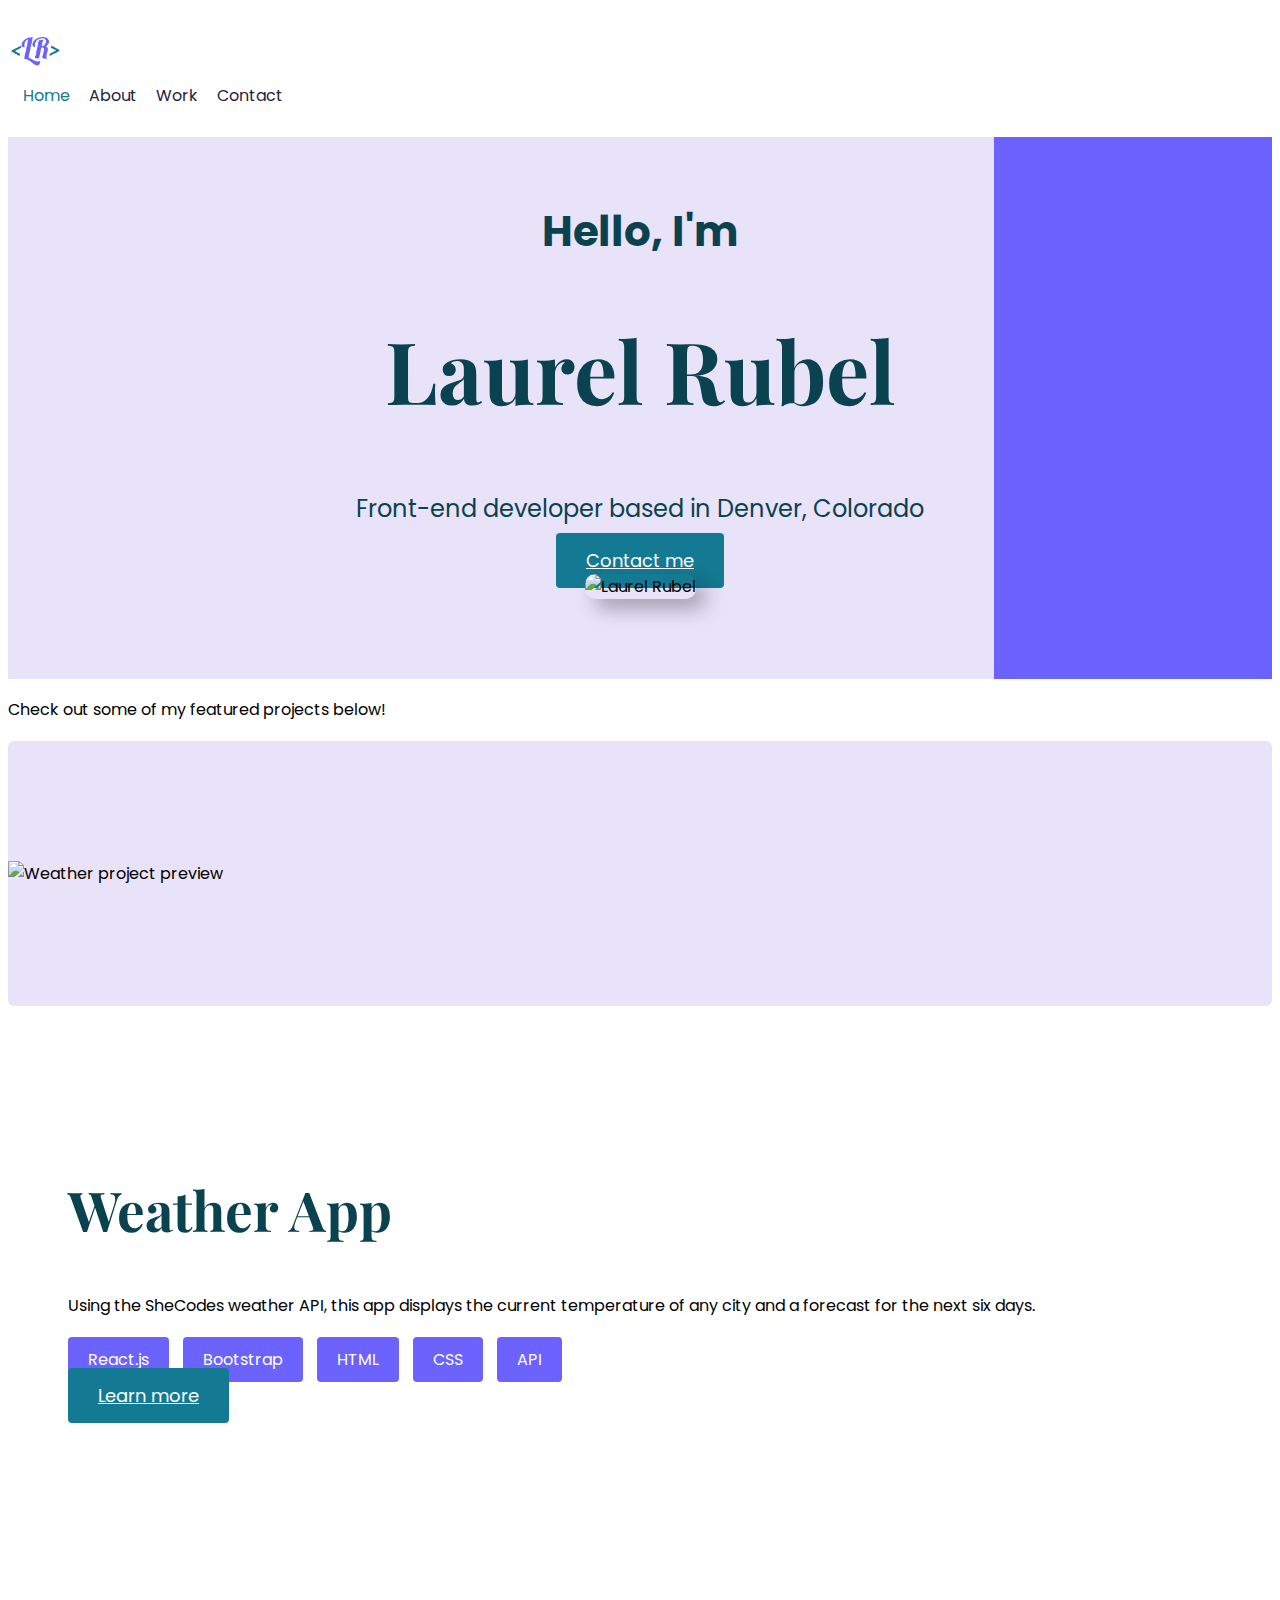
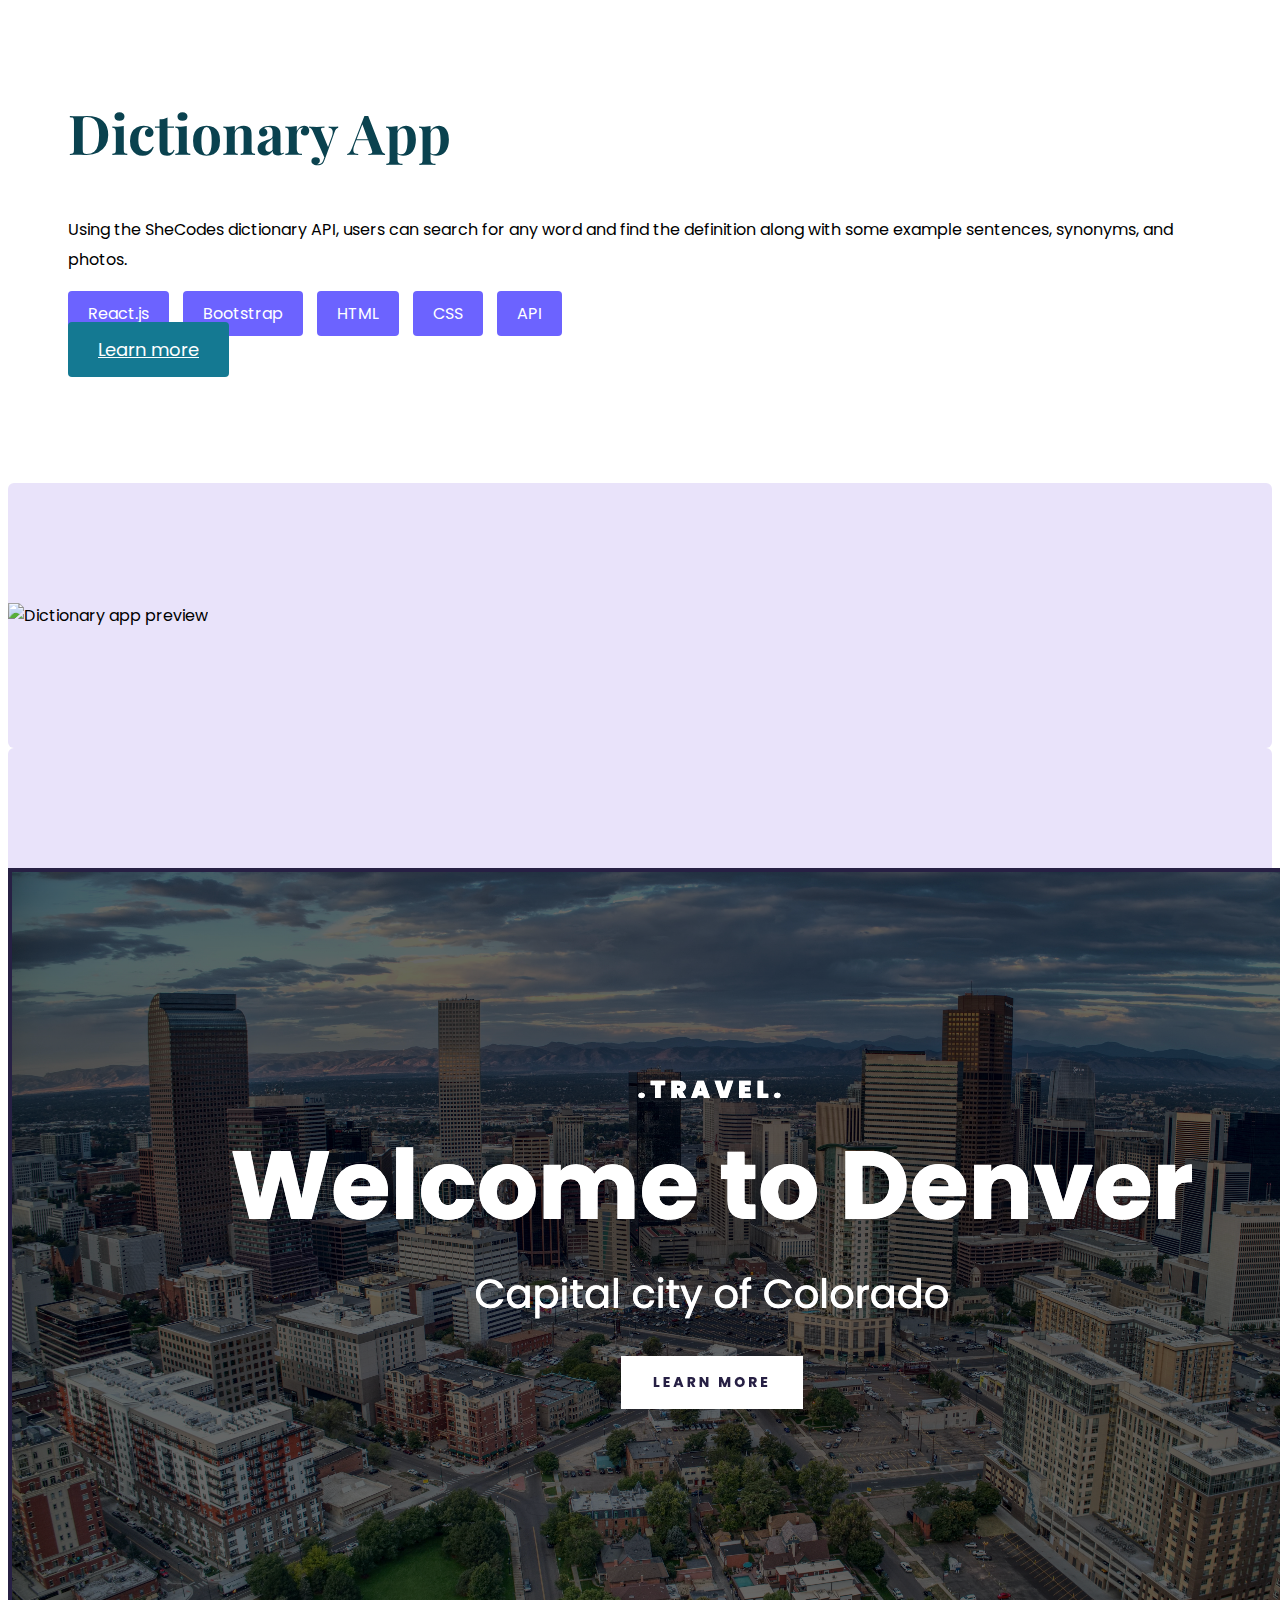
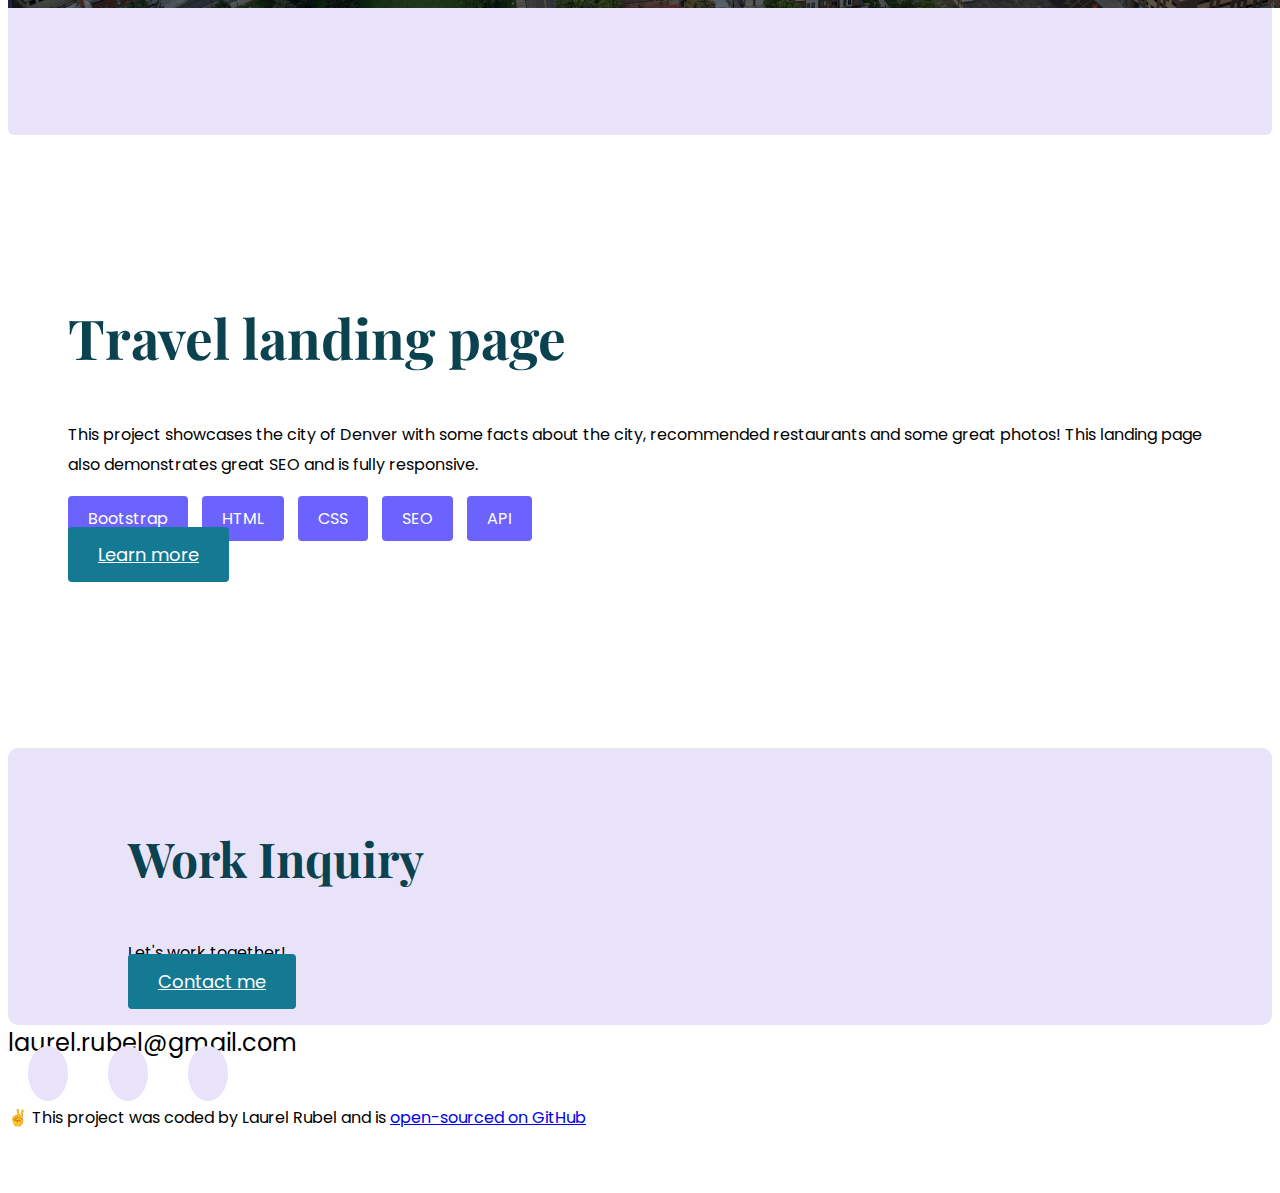
==== commit ee264dbe: "Added resume with links" ====
--- a/index.html
+++ b/index.html
@@ -24,7 +24,7 @@
     <div class="container">
         <nav class="d-flex justify-content-between">
             <a href="/" title="Homepage">
-                <img src="/images/logopurple.png" class="logo" alt="Laurel logo">
+                <img src="/images/logocolor.png" class="logo" alt="Laurel logo">
             </a>
             <ul>
                 <li class="active">
@@ -44,7 +44,7 @@
     </div>
     <div class="hero">
         <div class="row align-items-center">
-            <div class="col-md-8">
+            <div class="col-lg-8">
                 <p class="mb-3">Hello, I'm</p>
                 <h1>Laurel Rubel</h1>
                 <h2 class="mb-5">Front-end developer based in Denver, Colorado</h2>
@@ -52,12 +52,12 @@
                     <a href="/contact.html" class="btn btn-branding mt-2" title="Contact me">Contact me</a>
                 </div>
             </div>
-            <div class="col-md-4 d-flex align-items-start">
+            <div class="col-lg-4 d-flex align-items-start">
                 <img src="/images/laurelrubel.png" class="img-fluid portrait" alt="Laurel Rubel">
             </div>
         </div>
     </div>
-    <p class="text-center m-5">Check out some of my featured projects below</p>
+    <p class="text-center m-5 check-out">Check out some of my featured projects below!</p>
     <div class="container">
         <div class="row mb-5 align-items-center">
             <div class="col d-none d-lg-block project">
@@ -133,13 +133,13 @@
             </div>
         </div>
         <footer>
-            <div class="contact-box justify-content-between mb-5 d-none d-md-flex">
+            <div class="contact-box justify-content-between align-items-center mb-5 d-none d-md-flex">
                 <div>
                     <h3>Work Inquiry</h3>
                     <p class="text-muted">Let's work together!</p>
                 </div>
                 <div>
-                    <a href="/contact.html" class="btn btn-branding mt-3" title="Contact Laurel">Contact me</a>
+                    <a href="/contact.html" class="btn btn-branding" title="Contact Laurel">Contact me</a>
                 </div>
             </div>
             <div class="d-flex justify-content-center mb-5">
@@ -153,6 +153,9 @@
                 <a href="https://www.linkedin.com/in/laurelrubel/" target="_blank" title="LinkedIn Profile">
                     <i class="fab fa-linkedin"></i>
                 </a>
+                <a href="/images/LaurelRubelresume.pdf" target="_blank" title="Resume">
+                    <i class="fa-solid fa-file-pdf"></i>
+                </a>
             </div>
             <p class="text-center mt-5">
                 ✌️ This project was coded by Laurel Rubel and is
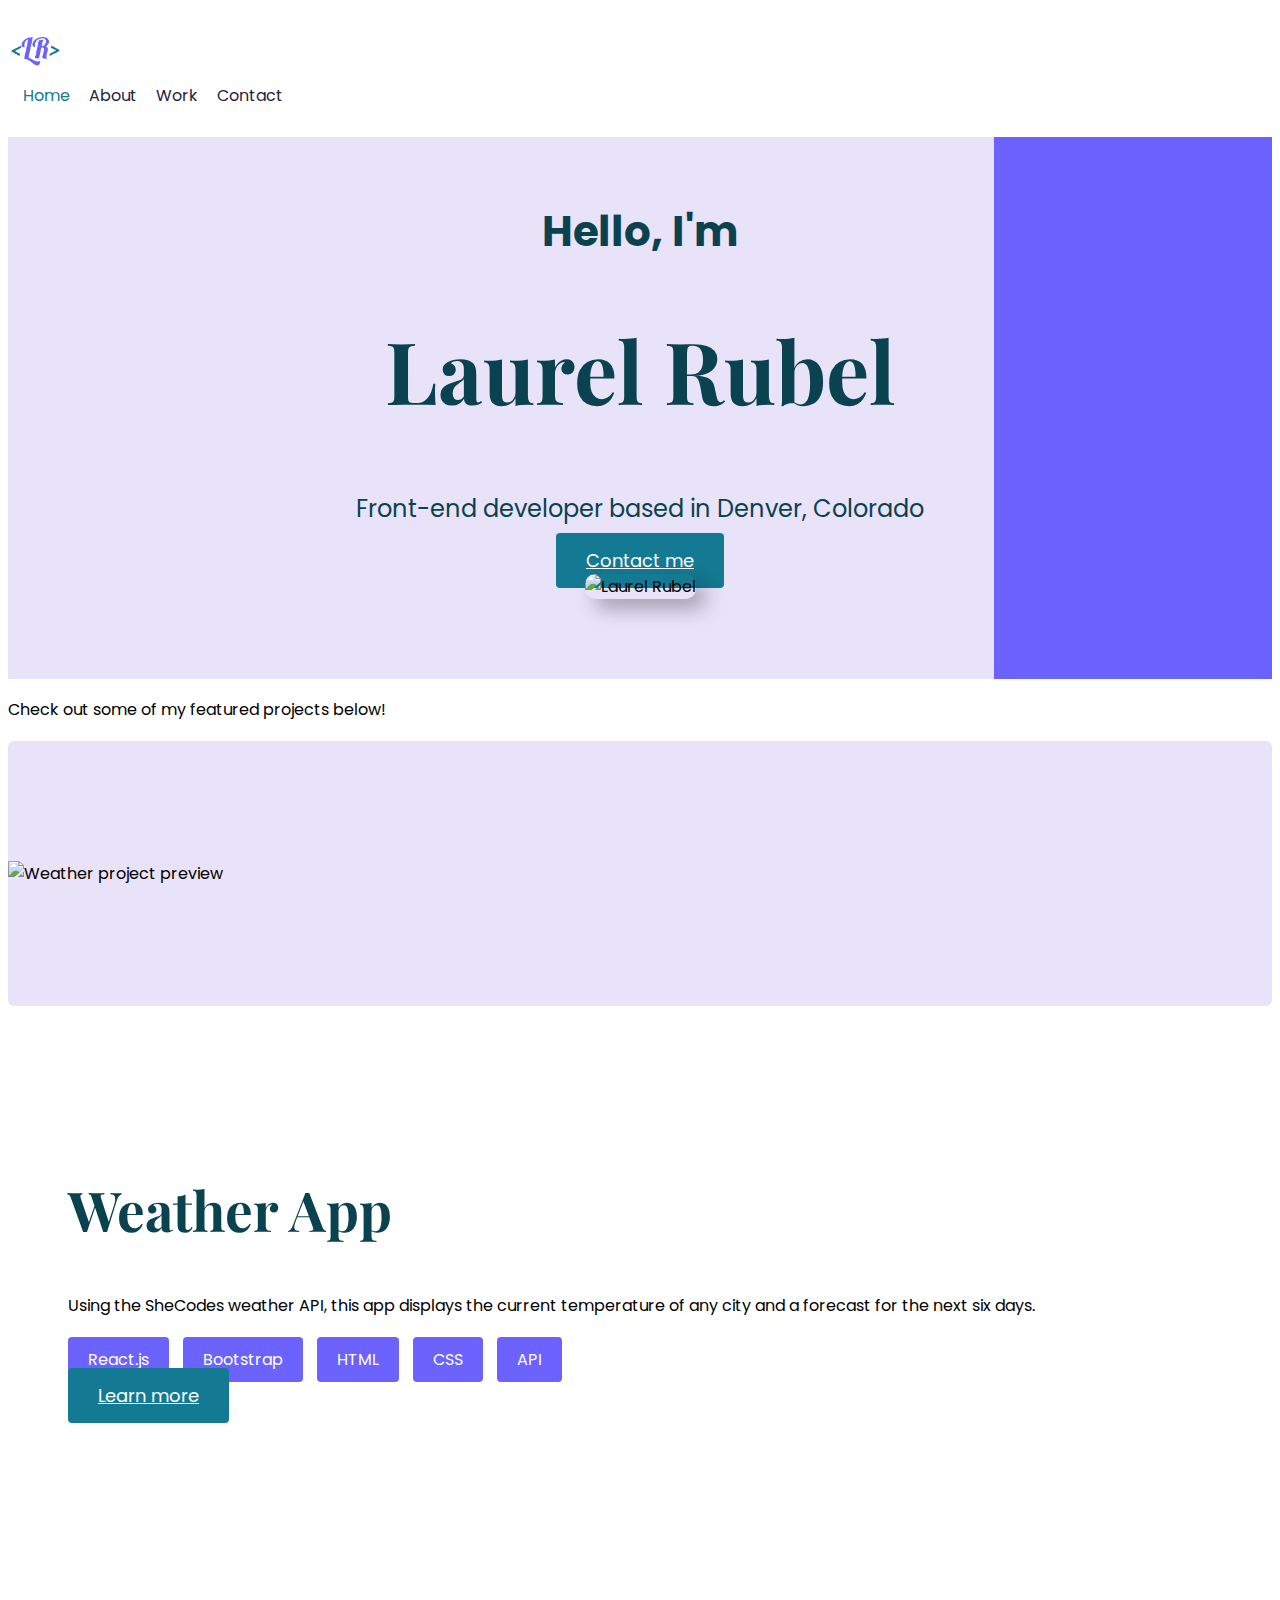
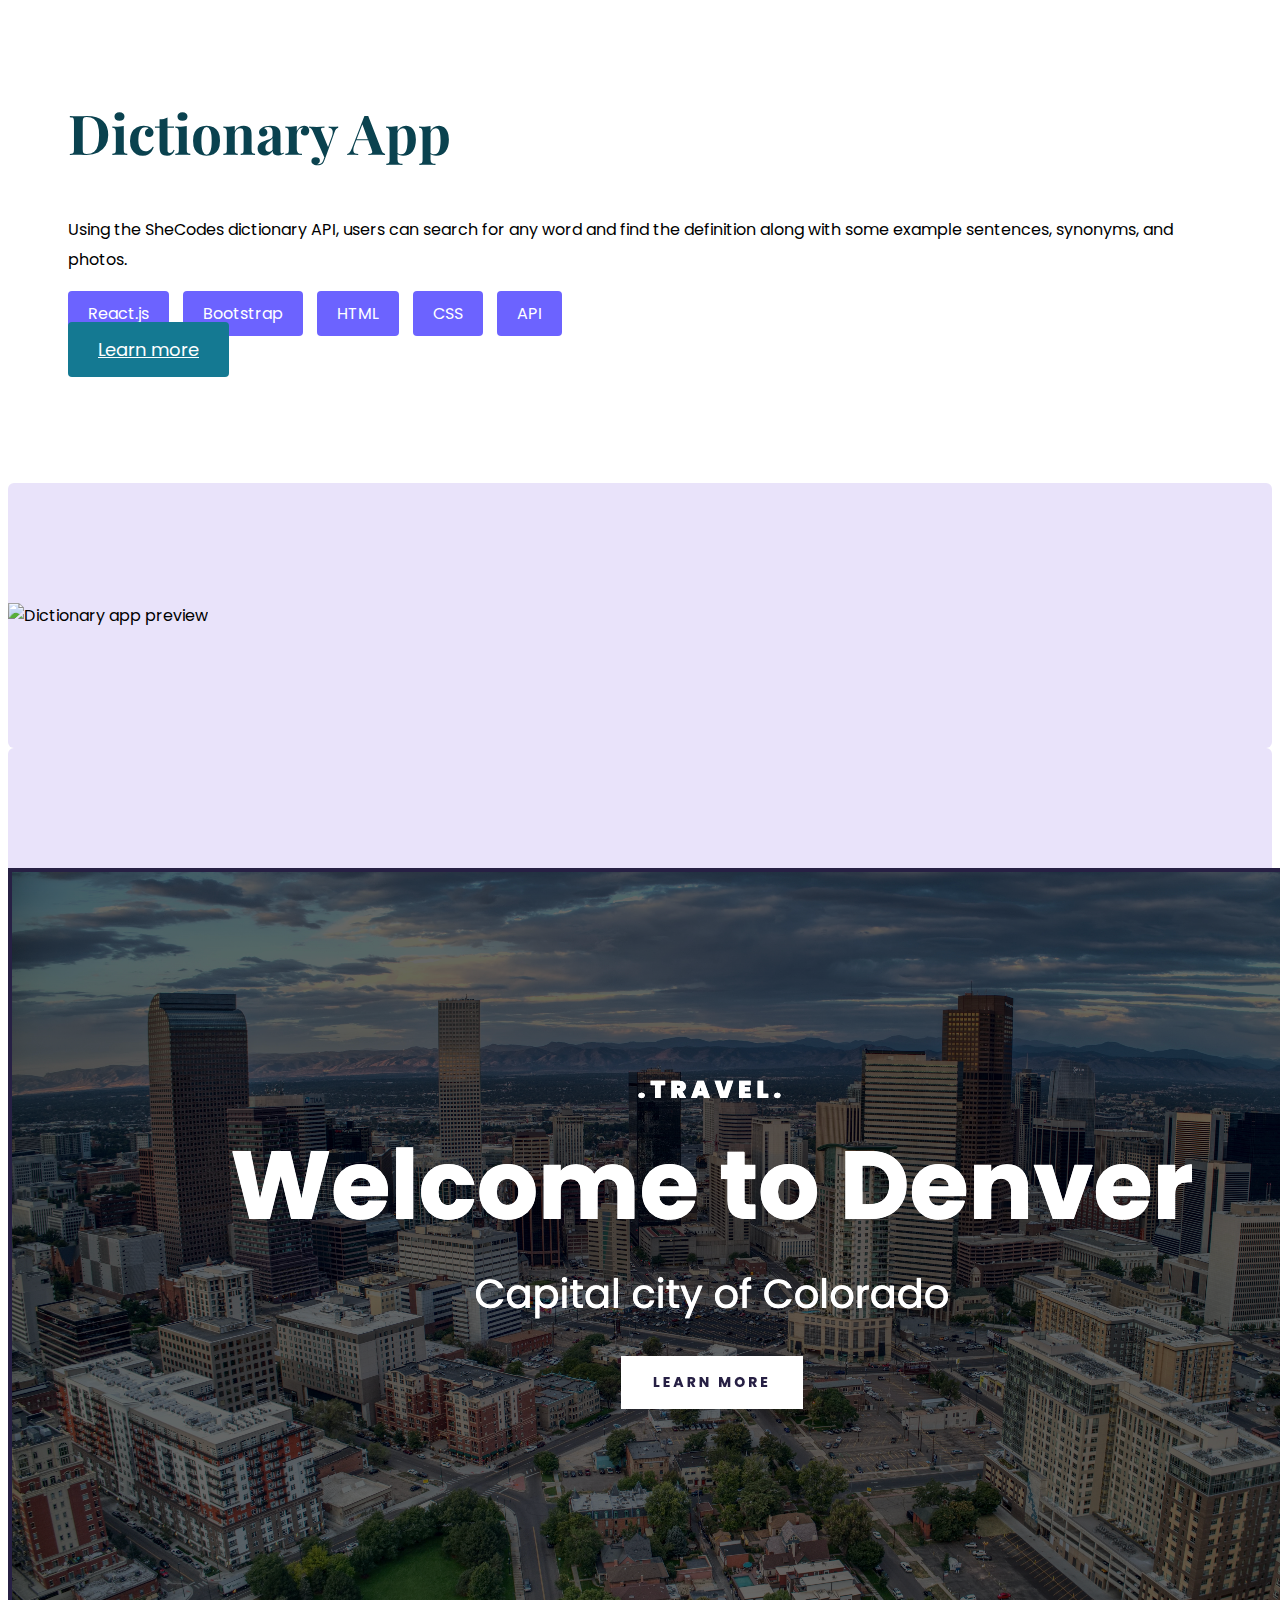
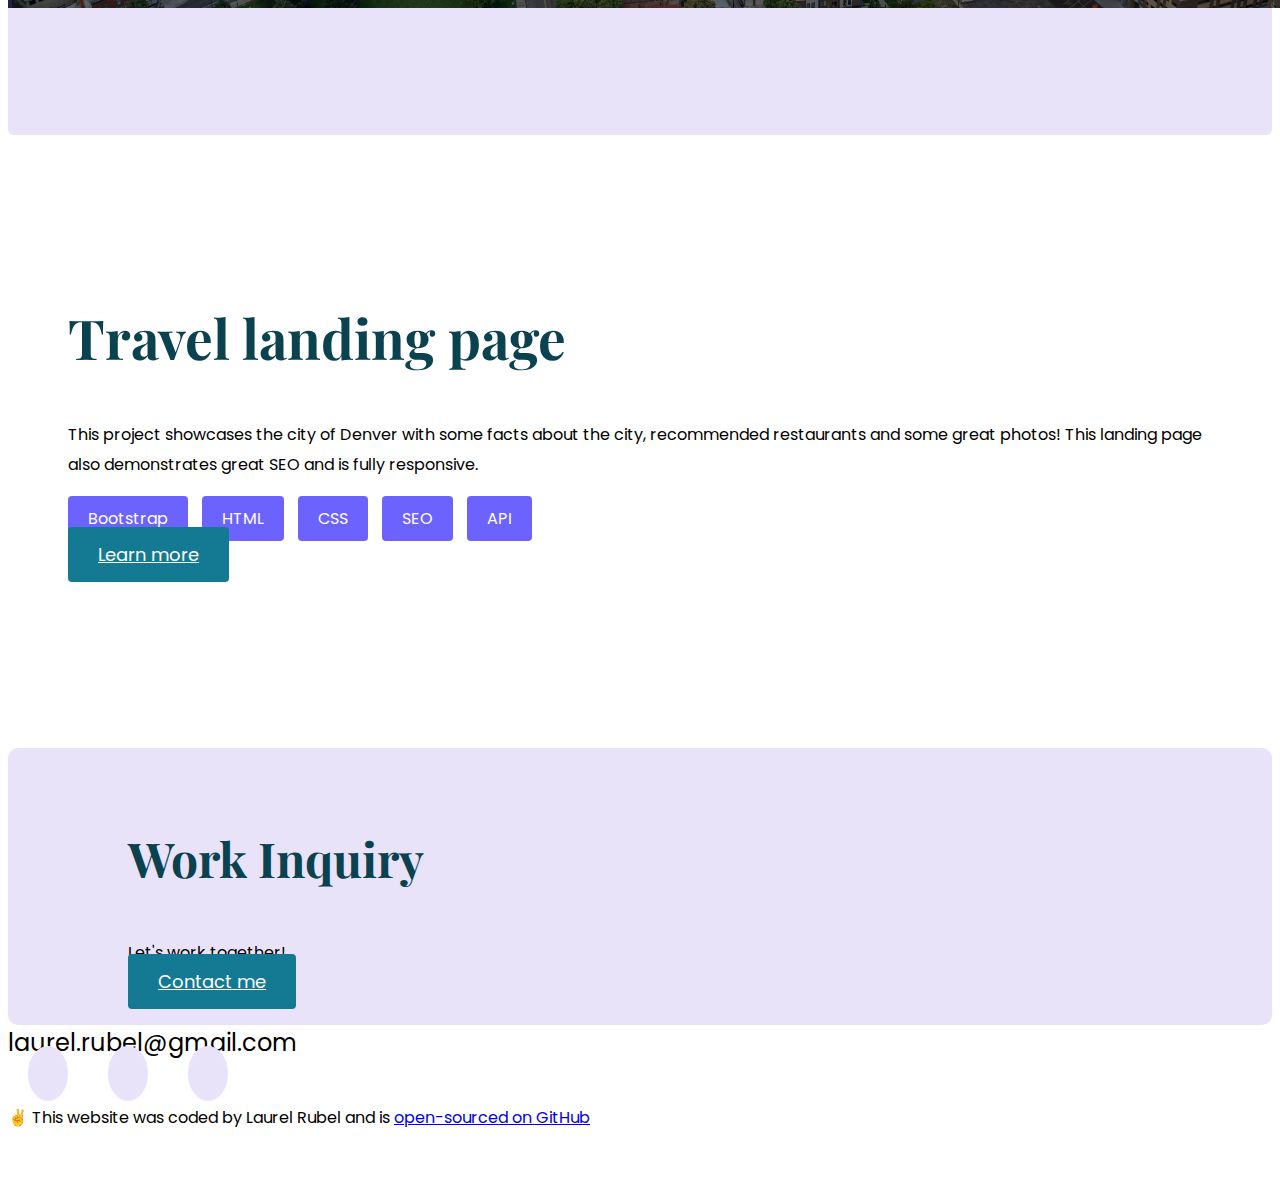
==== commit 32d35ca4: "Edited footer text" ====
--- a/index.html
+++ b/index.html
@@ -153,12 +153,12 @@
                 <a href="https://www.linkedin.com/in/laurelrubel/" target="_blank" title="LinkedIn Profile">
                     <i class="fab fa-linkedin"></i>
                 </a>
-                <a href="/images/LaurelRubelresume.pdf" target="_blank" title="Resume">
+                <a href="/images/Laurel-Rubel-resume.pdf" target="_blank" title="Resume">
                     <i class="fa-solid fa-file-pdf"></i>
                 </a>
             </div>
             <p class="text-center mt-5">
-                ✌️ This project was coded by Laurel Rubel and is
+                ✌️ This website was coded by Laurel Rubel and is
                 <a href="https://github.com/LaurelFR/portfolio-project">open-sourced on GitHub</a>
             </p>
         </footer>
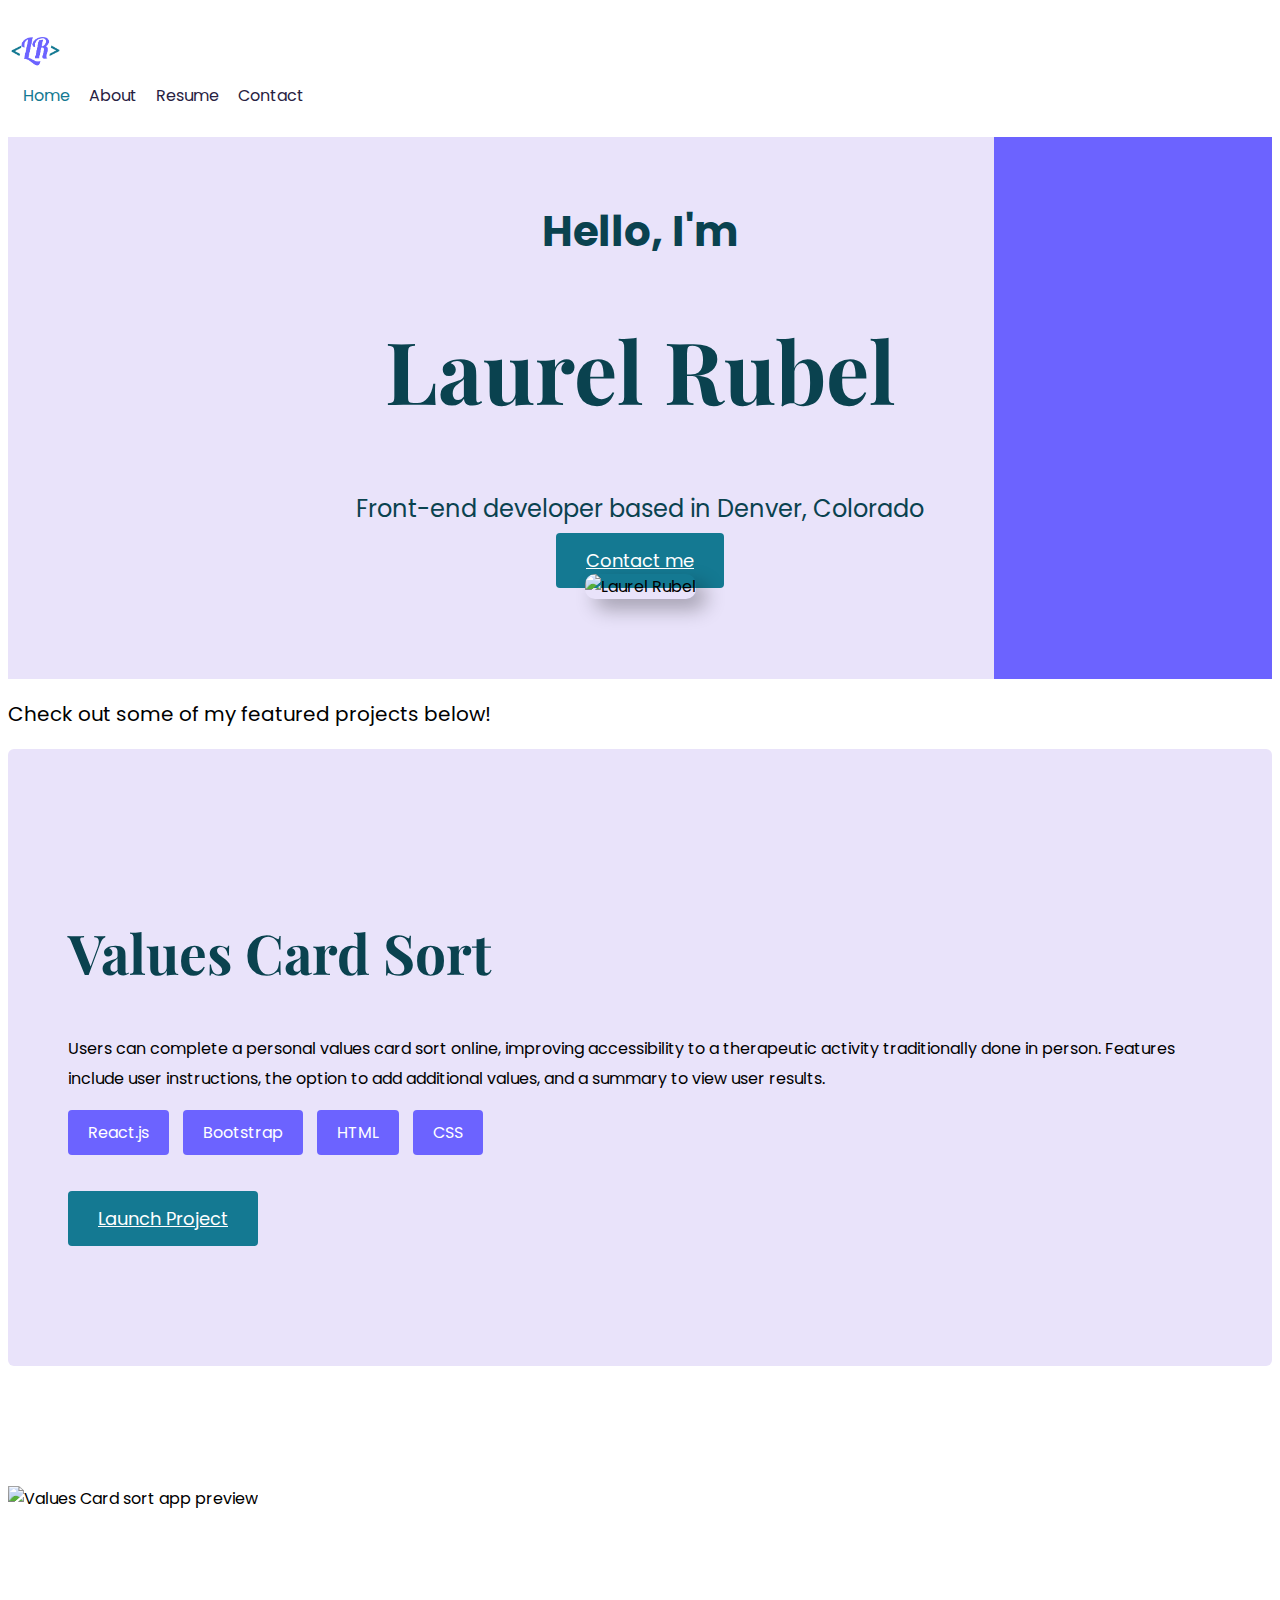
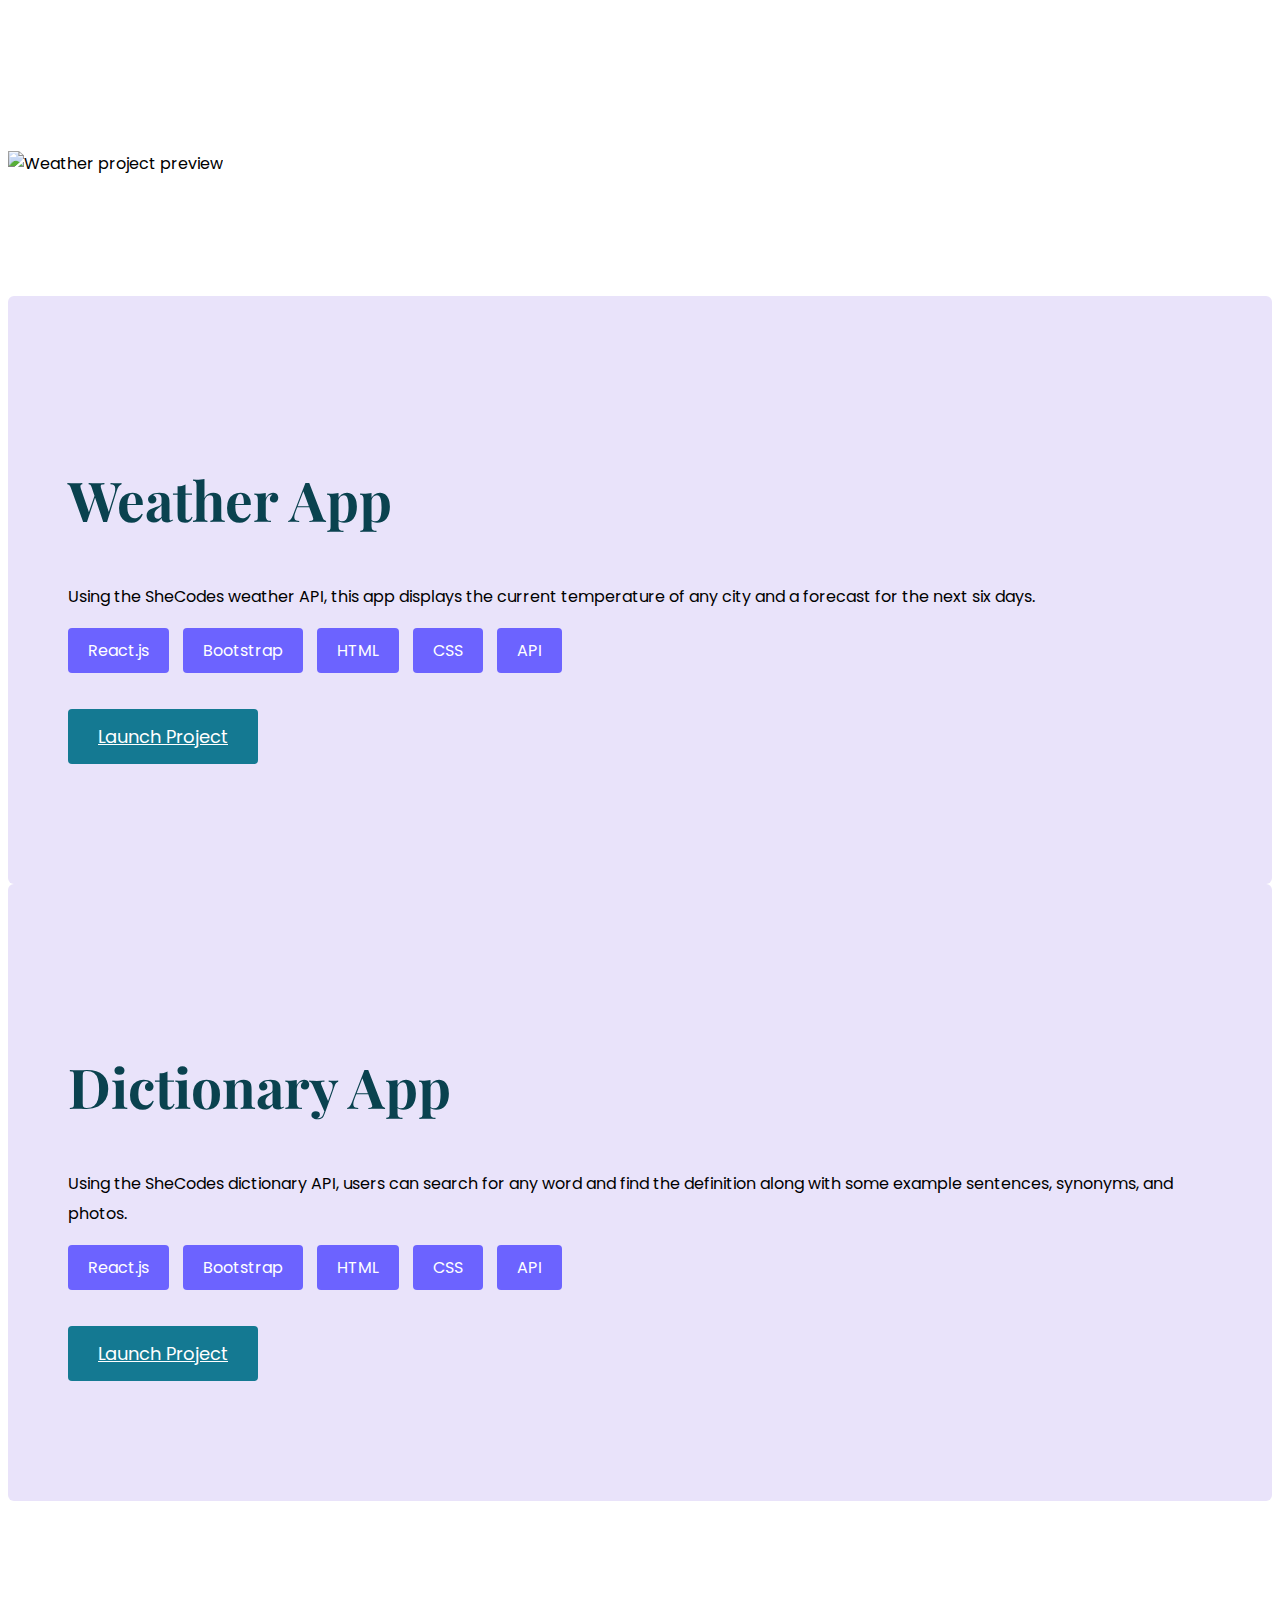
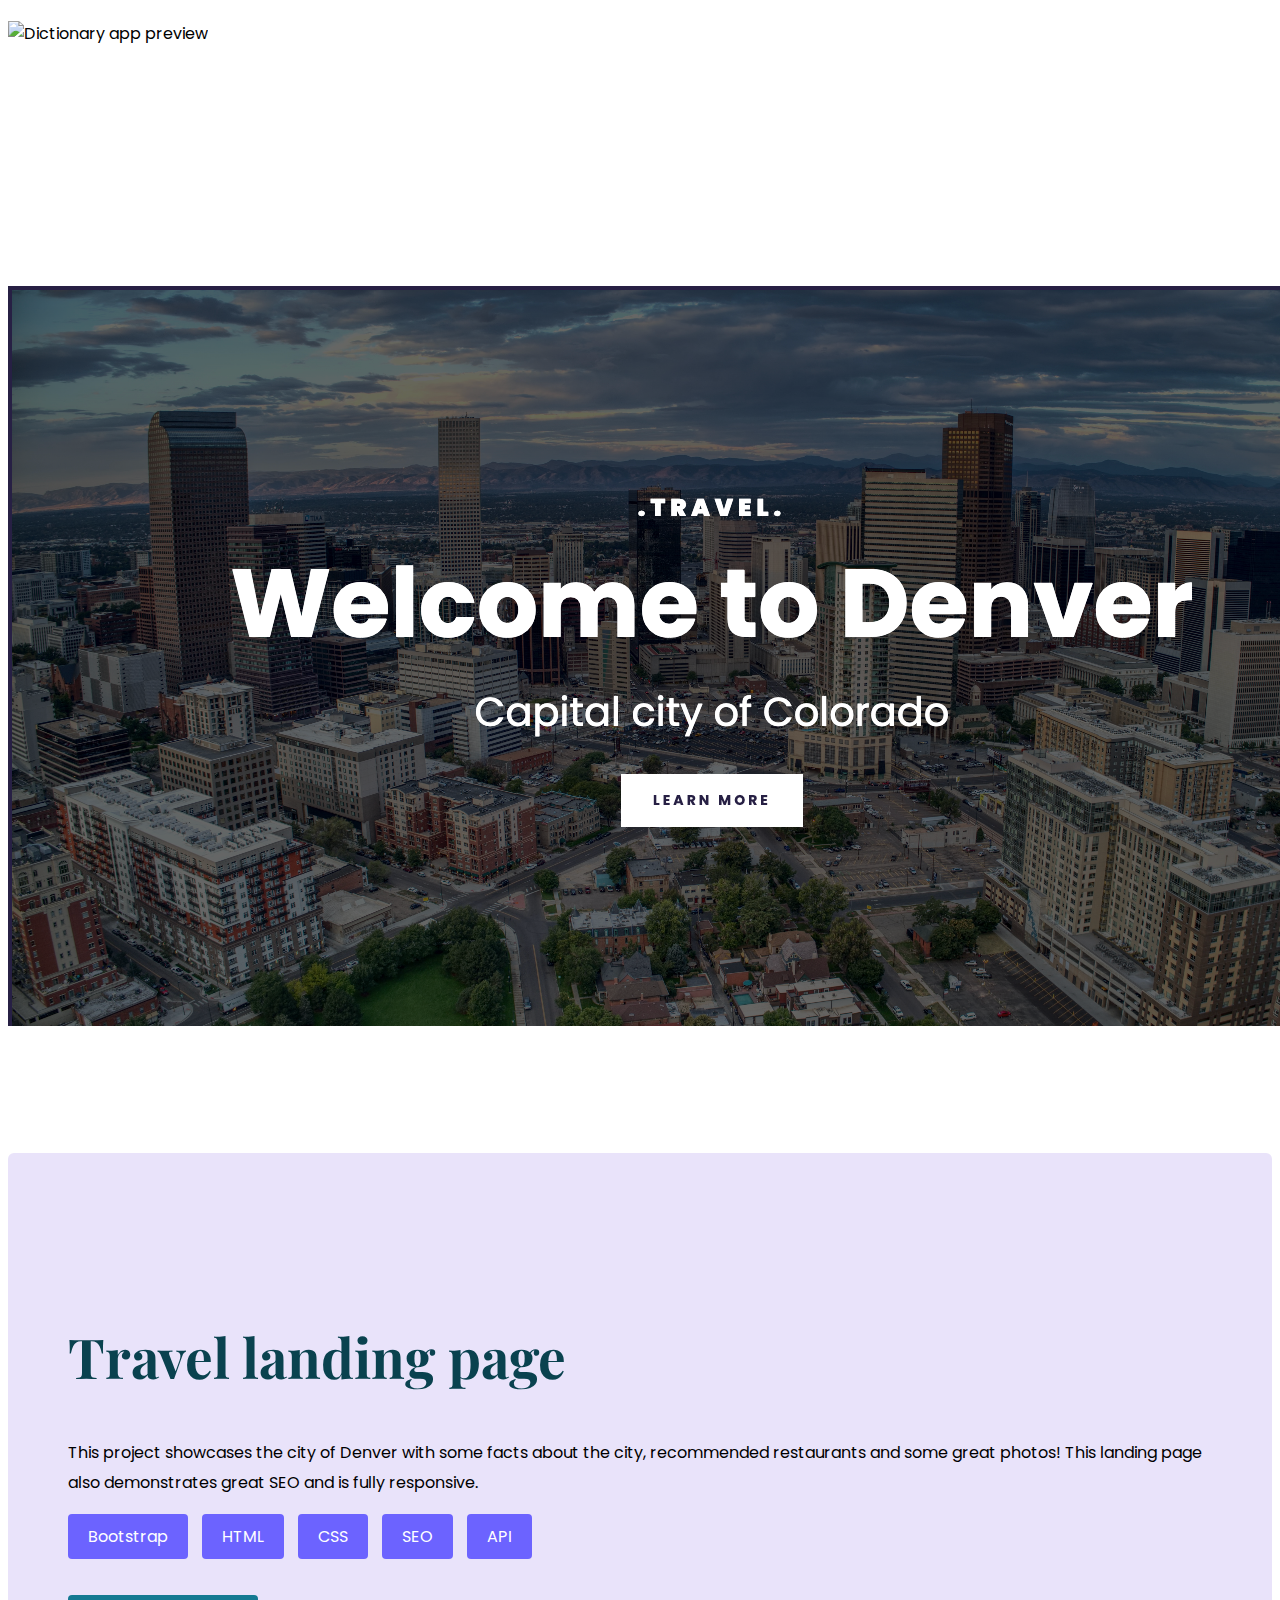
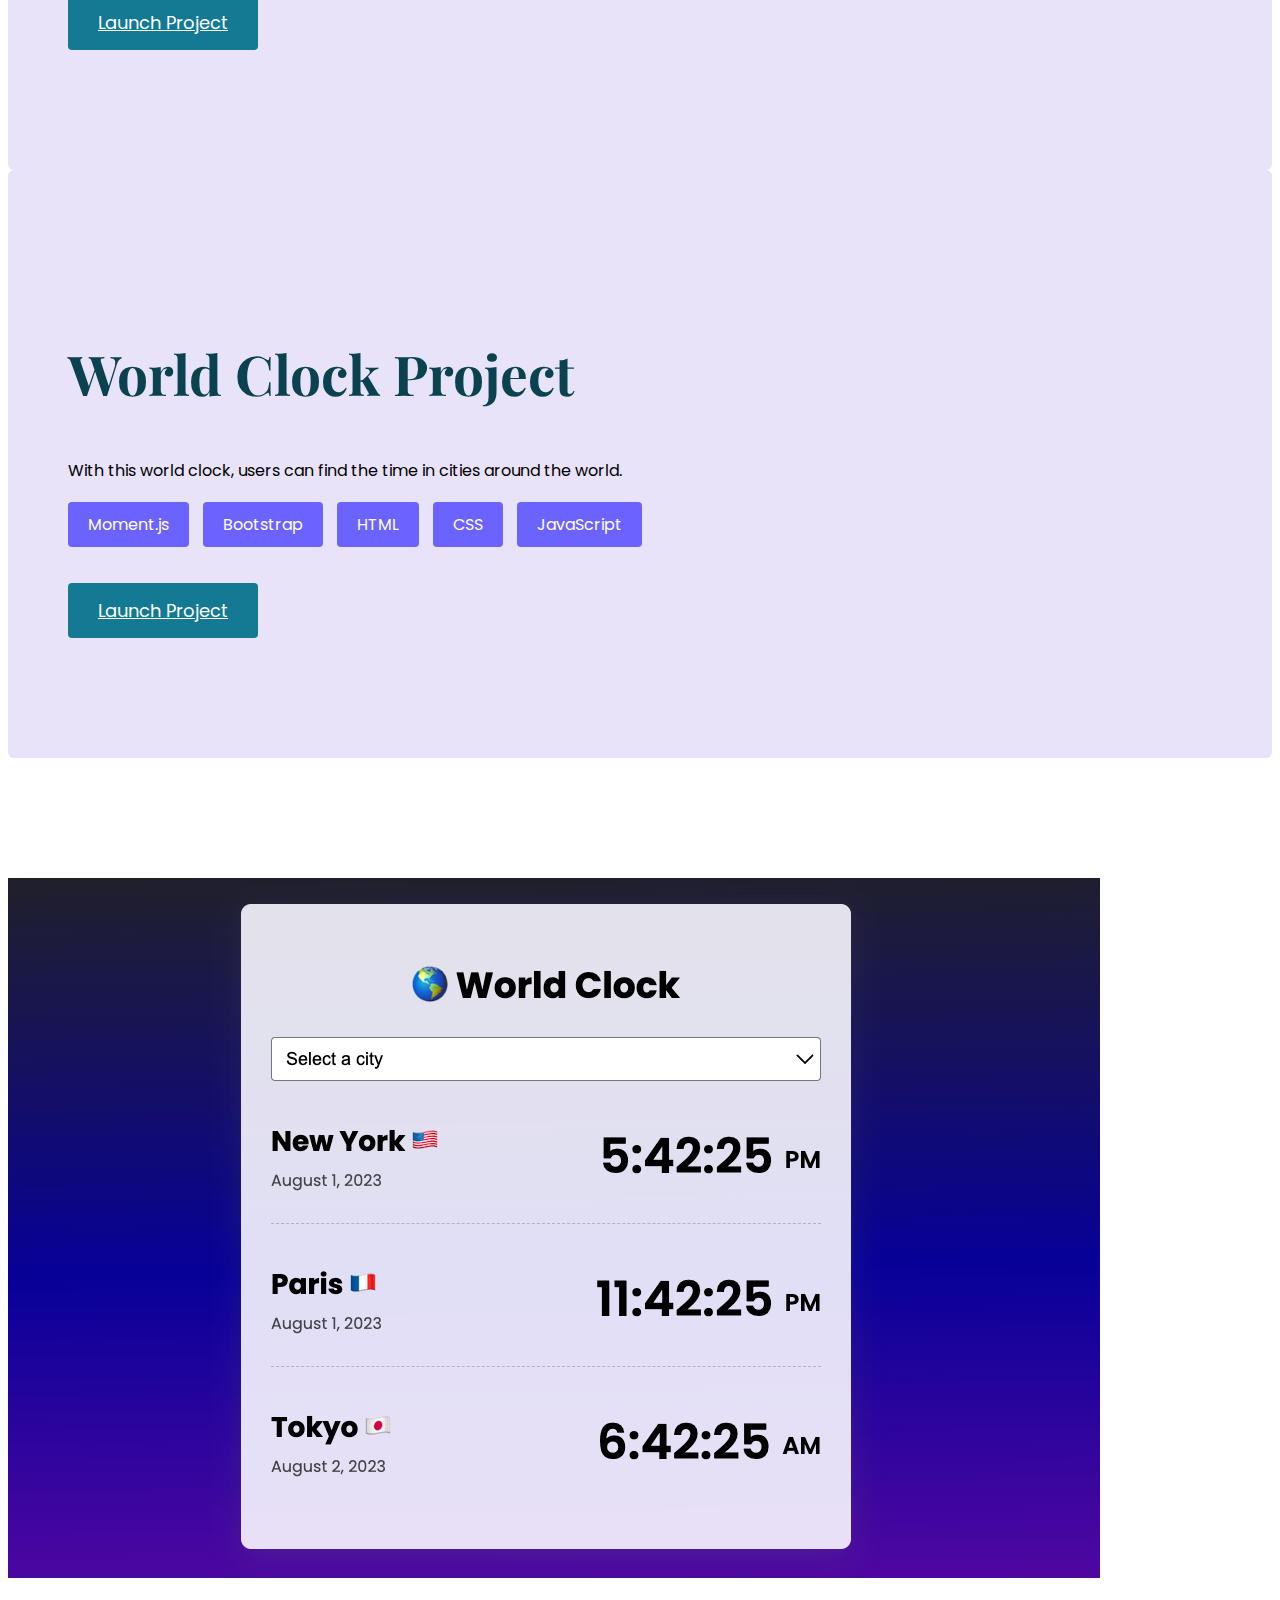
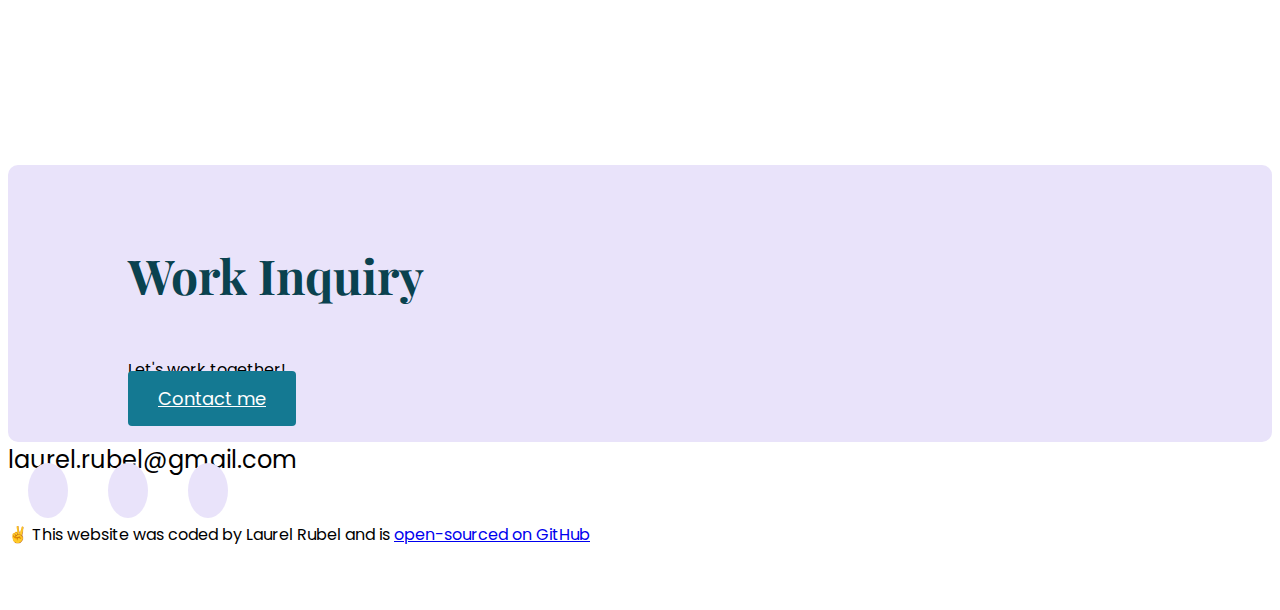
==== commit 2b7fc92c: "Updated Github links" ====
--- a/index.html
+++ b/index.html
@@ -34,7 +34,7 @@
                     <a href="/about.html" title="About Laurel">About</a>
                 </li>
                 <li>
-                    <a href="/work.html" title="Laurel's work">Work</a>
+                    <a href="/work.html" title="Laurel's resume">Resume</a>
                 </li>
                 <li>
                     <a href="/contact.html" title="Contact Laurel">Contact</a>
@@ -60,6 +60,35 @@
     <p class="text-center m-5 check-out">Check out some of my featured projects below!</p>
     <div class="container">
         <div class="row mb-5 align-items-center">
+            <div class="col">
+                <div class="project-description">
+                    <h2 class="mb-5">Values Card Sort</h2>
+                    <p class="mb-5 text-muted">
+                        Users can complete a personal values card sort online, improving accessibility to a therapeutic
+                        activity traditionally
+                        done in person. Features include user instructions, the option to add additional values, and a
+                        summary to view user results.
+                    </p>
+                    <div class="mb-5">
+                        <span class="skill">React.js</span>
+                        <span class="skill">Bootstrap</span>
+                        <span class="skill">HTML</span>
+                        <span class="skill">CSS</span>
+                    </div>
+                    <div class="learn-more d-flex align-items-center">
+                        <a href="https://values-cards.netlify.app/" class="btn btn-branding me-4" target="_blank">Launch
+                            Project</a>
+                        <a href="https://github.com/LaurelFR/values-cards" target="_blank" title="GitHub repository">
+                            <i class="fab fa-github github-project"></i>
+                        </a>
+                    </div>
+                </div>
+            </div>
+            <div class="col d-none d-lg-block project">
+                <img src="/images/valuescards.png" class="img-fluid project-preview" alt="Values Card sort app preview">
+            </div>
+        </div>
+        <div class="row mb-5 align-items-center">
             <div class="col d-none d-lg-block project">
                 <img src="/images/weatherapp.png" class="img-fluid project-preview" alt="Weather project preview">
             </div>
@@ -78,8 +107,13 @@
                         <span class="skill">CSS</span>
                         <span class="skill">API</span>
                     </div>
-                    <div class="learn-more">
-                        <a href="/work.html" class="btn btn-branding">Learn more</a>
+                    <div class="learn-more d-flex align-items-center">
+                        <a href="https://react-weather-app-lfr.netlify.app/" class="btn btn-branding me-4"
+                            target="_blank">Launch Project</a>
+                        <a href="https://github.com/LaurelFR/react-weather-project" target="_blank"
+                            title="GitHub repository">
+                            <i class="fab fa-github github-project"></i>
+                        </a>
                     </div>
                 </div>
             </div>
@@ -100,8 +134,12 @@
                         <span class="skill">CSS</span>
                         <span class="skill">API</span>
                     </div>
-                    <div class="learn-more">
-                        <a href="/work.html" class="btn btn-branding">Learn more</a>
+                    <div class="learn-more d-flex align-items-center">
+                        <a href="https://react-dictionary-app-lfr.netlify.app/" class="btn btn-branding me-4">Launch
+                            Project</a>
+                        <a href="https://github.com/LaurelFR/dictionary-app" target="_blank" title="GitHub repository">
+                            <i class="fab fa-github github-project"></i>
+                        </a>
                     </div>
                 </div>
             </div>
@@ -128,8 +166,41 @@
                         <span class="skill">SEO</span>
                         <span class="skill">API</span>
                     </div>
-                    <a href="/work.html" class="btn btn-branding">Learn more</a>
-                </div>
+                    <div class="learn-more d-flex align-items-center">
+                        <a href="https://denver-travel-website.netlify.app/" class="btn btn-branding me-4">Launch
+                            Project</a>
+                        <a href="https://github.com/LaurelFR/travel-project" target="_blank" title="GitHub repository">
+                            <i class="fab fa-github github-project"></i>
+                        </a>
+                    </div>
+                </div>
+            </div>
+        </div>
+        <div class="row mb-5 align-items-center">
+            <div class="col">
+                <div class="project-description">
+                    <h2 class="mb-5">World Clock Project</h2>
+                    <p class="mb-5 text-muted">
+                        With this world clock, users can find the time in cities around the world.
+                    </p>
+                    <div class="mb-5">
+                        <span class="skill">Moment.js</span>
+                        <span class="skill">Bootstrap</span>
+                        <span class="skill">HTML</span>
+                        <span class="skill">CSS</span>
+                        <span class="skill">JavaScript</span>
+                    </div>
+                    <div class="learn-more d-flex align-items-center">
+                        <a href="https://world-clock-lr.netlify.app/" class="btn btn-branding me-4">Launch
+                            Project</a>
+                        <a href="https://github.com/LaurelFR/world-clock" target="_blank" title="GitHub repository">
+                            <i class="fab fa-github github-project"></i>
+                        </a>
+                    </div>
+                </div>
+            </div>
+            <div class="col d-none d-lg-block project">
+                <img src="/images/worldclock.png" class="img-fluid project-preview" alt="Dictionary app preview">
             </div>
         </div>
         <footer>
@@ -159,7 +230,7 @@
             </div>
             <p class="text-center mt-5">
                 ✌️ This website was coded by Laurel Rubel and is
-                <a href="https://github.com/LaurelFR/portfolio-project">open-sourced on GitHub</a>
+                <a href="https://github.com/LaurelFR/portfolio-lfr" target="_blank">open-sourced on GitHub</a>
             </p>
         </footer>
     </div>
--- a/styles/style.css
+++ b/styles/style.css
@@ -1,7 +1,4 @@
 :root {
-  /*
-  --branding-color: #6c63ff;
-  --secondary-color: #f9f7fe; */
   --branding-color: #147992;
   --secondary-color: #e9e3fa;
   --heading-font-family: "Playfair Display", serif;
@@ -67,6 +64,10 @@
   font-size: 24px;
 }
 
+.check-out {
+  font-size: 20px;
+}
+
 .content-container {
   padding: 60px 20px;
 }
@@ -112,6 +113,38 @@
 
 .content {
   margin: 30px auto;
+}
+
+.resume {
+  margin: 0 auto;
+  max-width: 1000px;
+}
+
+.resume h2 {
+  font-size: 24px;
+}
+
+.resume a {
+  color: #212529;
+}
+
+.resume .column-one {
+  border-right: 2px solid black;
+}
+
+.resume .column-one ul {
+  list-style: none;
+  margin: 0;
+  padding: 0;
+}
+
+.resume .column-two {
+  margin-left: 48px;
+}
+
+.resume p {
+  font-size: 16px;
+  line-height: 24px;
 }
 
 .portrait {
@@ -156,7 +189,6 @@
 }
 
 .project {
-  background: var(--secondary-color);
   border-radius: 6px;
 }
 
@@ -165,7 +197,9 @@
 }
 
 .project-description {
+  background: var(--secondary-color);
   padding: 120px 60px;
+  border-radius: 6px;
 }
 
 .skill {
@@ -175,10 +209,20 @@
   padding: 10px 20px;
   margin-right: 10px;
   border-radius: 4px;
+  margin-bottom: 15px;
+}
+
+.github-project {
+  font-size: 50px;
+  color: var(--branding-color);
 }
 
 .logo {
   max-height: 40px;
+}
+
+.form-label {
+  color: #0a424f;
 }
 
 nav {
@@ -247,7 +291,7 @@
   background: var(--branding-color);
 }
 
-@media (max-width: 900px) {
+@media (max-width: 912px) {
   h1 {
     font-size: 44px;
     line-height: 1.5;
@@ -265,8 +309,8 @@
     background: var(--secondary-color);
     background: linear-gradient(
       180deg,
-      var(--secondary-color) 46%,
-      #6c63ff 46%
+      var(--secondary-color) 42%,
+      #6c63ff 42%
     );
   }
 
@@ -275,7 +319,11 @@
     line-height: 1.5;
   }
   .hero h2 {
-    font-size: 26px;
+    font-size: 20px;
+  }
+
+  .hero p {
+    font-size: 34px;
   }
 
   .portrait {
@@ -283,22 +331,23 @@
   }
 
   .content {
+    padding: 0;
+  }
+
+  .content h1 {
+    font-size: 34px;
+    line-height: 56px;
     text-align: center;
-    padding: 0;
-  }
-
-  .content h1 {
-    font-size: 36px;
-    line-height: 56px;
+  }
+
+  .content h2 {
+    font-size: 22px;
   }
 
   .project-description {
     padding: 0;
     text-align: center;
-  }
-
-  .skill {
-    margin-bottom: 15px;
+    background: white;
   }
 
   .content h1.introduction {
@@ -308,5 +357,58 @@
   .learn-more {
     border-bottom: 1px dotted #6c63ff;
     padding-bottom: 50px;
-  }
-}
+    justify-content: center;
+  }
+
+  .contact-content {
+    text-align: center;
+  }
+
+  .resume .column-one {
+    border-right: none;
+  }
+
+  .resume .column-two {
+    margin-left: 0;
+  }
+}
+
+@media (max-width: 500px) {
+  .hero {
+    background: var(--secondary-color);
+    background: linear-gradient(
+      180deg,
+      var(--secondary-color) 43%,
+      #6c63ff 43%
+    );
+  }
+}
+
+@media (max-width: 386px) {
+  .hero {
+    background: var(--secondary-color);
+    background: linear-gradient(
+      180deg,
+      var(--secondary-color) 43%,
+      #6c63ff 43%
+    );
+  }
+  nav {
+    flex-direction: column;
+    align-items: center;
+  }
+}
+
+@media (max-width: 280px) {
+  .hero {
+    background: var(--secondary-color);
+    background: linear-gradient(
+      180deg,
+      var(--secondary-color) 56%,
+      #6c63ff 56%
+    );
+  }
+  .portrait {
+    max-width: 200px;
+  }
+}
